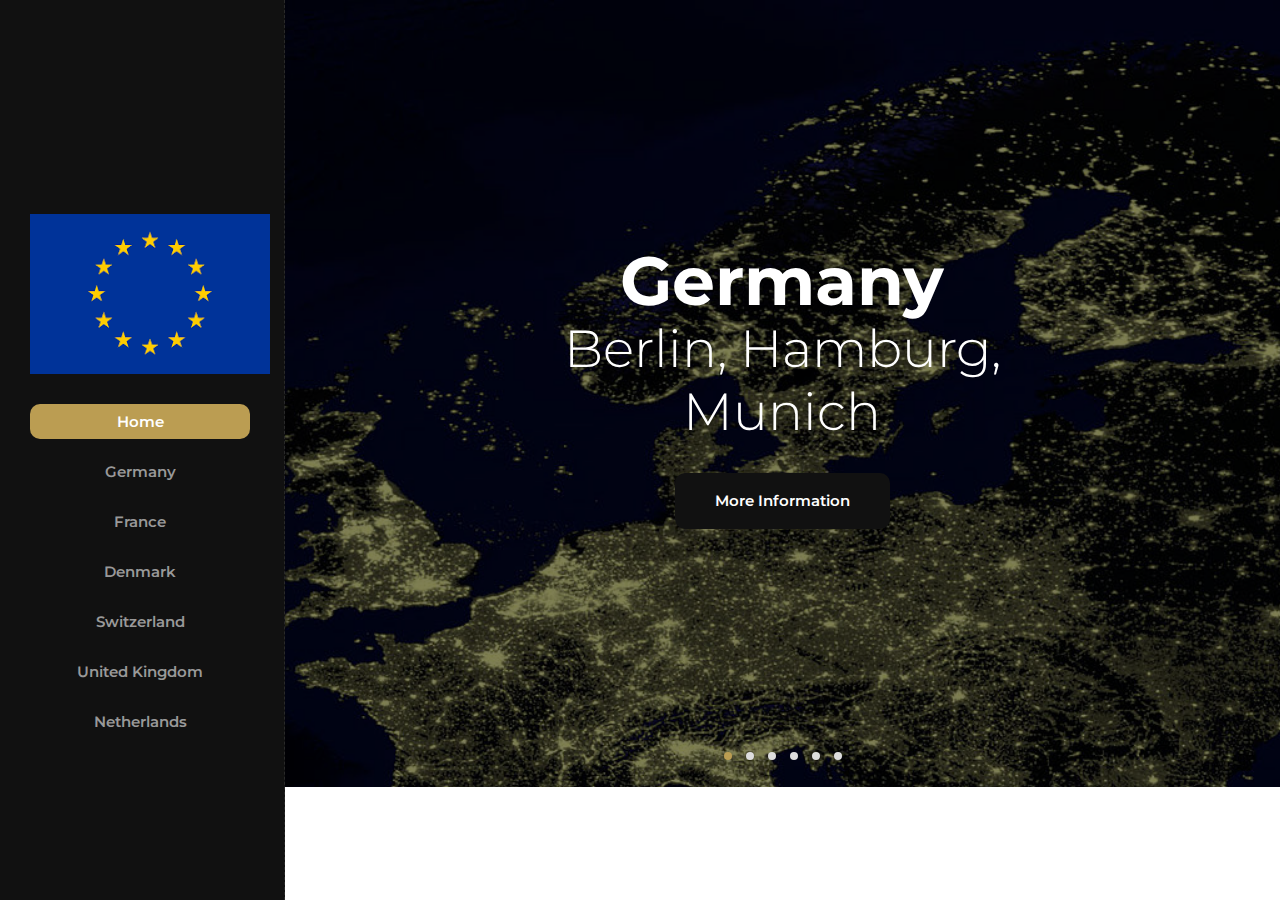
==== index.html @ f94ae066 "more changes" ====
<!DOCTYPE html>
<html lang="en">

    <!-- Basic -->
    <meta charset="utf-8">
    <meta http-equiv="X-UA-Compatible" content="IE=edge">   
   
    <!-- Mobile Metas -->
    <meta name="viewport" content="width=device-width, minimum-scale=1.0, maximum-scale=1.0, user-scalable=no">
 
     <!-- Site Metas -->
    <title>European Travel Guide</title>  
    <meta name="keywords" content="">
    <meta name="description" content="">
    <meta name="author" content="">

    <!-- Site Icons -->
    <link rel="shortcut icon" href="images/favicon.ico" type="image/x-icon" />
    <link rel="apple-touch-icon" href="images/apple-touch-icon.png">

    <!-- Bootstrap CSS -->
    <link rel="stylesheet" href="css/bootstrap.min.css">
    <!-- Site CSS -->
    <link rel="stylesheet" href="style.css">
    <!-- Colors CSS -->
    <link rel="stylesheet" href="css/colors.css">
    <!-- ALL VERSION CSS -->
    <link rel="stylesheet" href="css/versions.css">
    <!-- Responsive CSS -->
    <link rel="stylesheet" href="css/responsive.css">
    <!-- Custom CSS -->
    <link rel="stylesheet" href="css/custom.css">

    <!--[if lt IE 9]>
      <script src="https://oss.maxcdn.com/libs/html5shiv/3.7.0/html5shiv.js"></script>
      <script src="https://oss.maxcdn.com/libs/respond.js/1.4.2/respond.min.js"></script>
    <![endif]-->
<!---Meta Tags for Facebook and Twitter--->
<meta property="og:url"                content="https://moneyb123.github.io/project2a/index.html" />
<meta property="og:type"               content="article" />
<meta property="og:title"              content="European Travel Guide" />
<meta property="og:description"        content="lots of fun" />
<meta property="og:image"              content="europeanunion.jpg" />

<meta name="twitter:card" content="summary" />
<meta name="twitter:site" content="@twitter" />
<meta name="twitter:creator" content="@daltonnisbett" />
<meta property="og:url" content="https://moneyb123.github.io/project2a/index.html" />
<meta property="og:title" content="Great Page with Information about European Countries" />
<meta property="og:description" content="In the early days, ..." />
<meta property="og:image" content="europeanunion.jpg" />
</head>
<body class="barber_version">

    <!-- LOADER -->
    <div id="preloader">
        <div class="cube-wrapper">
		  <div class="cube-folding">
			<span class="leaf1"></span>
			<span class="leaf2"></span>
			<span class="leaf3"></span>
			<span class="leaf4"></span>
		  </div>
		  <span class="loading" data-name="Loading">Home Page Loading</span>
		</div>
    </div><!-- end loader -->
    <!-- END LOADER -->

    <div id="wrapper">

        <!-- Sidebar-wrapper -->
        <div id="sidebar-wrapper">
			<div class="side-top">
				<div class="logo-sidebar">
					<a href="index.html"><img src="europeanunion.jpg" alt="image"></a>
				</div>
				<ul class="sidebar-nav">
					<li><a class="active" href="index.html">Home</a></li>
                    <li><a href="about.html">Germany</a></li>
                    <li><a href="services.html">France</a></li>
                    <li><a href="barbers.html">Denmark</a></li>
                    <li><a href="appointment.html">Switzerland</a></li>
                    <li><a href="contact.html">United Kingdom</a></li>
                    <li><a  href="contact copy.html">Netherlands</a></li>

				</ul>
			</div>
        </div>
        <!-- End Sidebar-wrapper -->

        <!-- Page Content -->
        <div id="page-content-wrapper">
            <a href="#menu-toggle" class="menuopener" id="menu-toggle"><i class="fa fa-bars"></i></a>
			
            <div id="home" class="parallax first-section" data-stellar-background-ratio="0.4" style="background-image:url('uploads/barber_slider.jpg');">
                <div class="container-fluid">
                    <div class="row">
						<div id="full-width" class="owl-carousel owl-theme">
							<div class="text-center item">
								<div class="col-md-8 col-md-offset-2 col-sm-12">
									<div class="big-tagline text-center">
										<h2><strong>Germany</strong><br>Berlin, Hamburg, Munich</h2>
										<a href="about.html" class="btn btn-light btn-radius btn-brd grd1 effect-1 butn">More Information</a>
									</div>
								</div>
							</div>
							<div class="text-center item">
								<div class="col-md-8 col-md-offset-2 col-sm-12">
									<div class="big-tagline text-center">
										<h2><strong>France</strong><br>Paris, Normandy</h2>
										<a href="services.html" class="btn btn-light btn-radius btn-brd grd1 effect-1 butn">More Information</a>
									</div>
								</div>
							</div>
							<div class="text-center item">
								<div class="col-md-8 col-md-offset-2 col-sm-12">
									<div class="big-tagline text-center">
										<h2><strong>Denmark</strong><br>
										in New York</h2>
										<p class="lead">With SMBarber responsive landing page template, you can showcase your next barber shop websites!</p>
										<a href="#" class="btn btn-light btn-radius btn-brd grd1 effect-1 butn">APPOINTMENT NOW</a>
									</div>
								</div>
							</div>
                            <div class="text-center item">
                                <div class="col-md-8 col-md-offset-2 col-sm-12">
                                    <div class="big-tagline text-center">
                                        <h2><strong>Switzerland</strong><br>
                                        in New York</h2>
                                        <p class="lead">With SMBarber responsive landing page template, you can showcase your next barber shop websites!</p>
                                        <a href="#" class="btn btn-light btn-radius btn-brd grd1 effect-1 butn">APPOINTMENT NOW</a>
                                    </div>
                                </div>
                            </div>
                            <div class="text-center item">
                                <div class="col-md-8 col-md-offset-2 col-sm-12">
                                    <div class="big-tagline text-center">
                                        <h2><strong>United Kingdom</strong><br>
                                        in New York</h2>
                                        <p class="lead">With SMBarber responsive landing page template, you can showcase your next barber shop websites!</p>
                                        <a href="#" class="btn btn-light btn-radius btn-brd grd1 effect-1 butn">APPOINTMENT NOW</a>
                                    </div>
                                </div>
                            </div>
                            <div class="text-center item">
                                <div class="col-md-8 col-md-offset-2 col-sm-12">
                                    <div class="big-tagline text-center">
                                        <h2><strong>Netherlands</strong><br>
                                        in New York</h2>
                                        <p class="lead">With SMBarber responsive landing page template, you can showcase your next barber shop websites!</p>
                                        <a href="#" class="btn btn-light btn-radius btn-brd grd1 effect-1 butn">APPOINTMENT NOW</a>
                                    </div>
                                </div>
                            </div>
                        </div>
						</div>
                    </div><!-- end row -->
                </div><!-- end container -->
            </div><!-- end section -->

            

           
        </div>
    </div><!-- end wrapper -->

    <a href="#" id="scroll-to-top" class="dmtop global-radius"><i class="fa fa-angle-up"></i></a>

    <!-- ALL JS FILES -->
    <script src="js/all.js"></script>
	<script src="js/responsive-tabs.js"></script>
    <!-- ALL PLUGINS -->
    <script src="js/custom.js"></script>

    <!-- Menu Toggle Script -->
    <script>
    (function($) {
        "use strict";
        $("#menu-toggle").click(function(e) {
            e.preventDefault();
            $("#wrapper").toggleClass("toggled");
        });
        smoothScroll.init({
            selector: '[data-scroll]', // Selector for links (must be a class, ID, data attribute, or element tag)
            selectorHeader: null, // Selector for fixed headers (must be a valid CSS selector) [optional]
            speed: 500, // Integer. How fast to complete the scroll in milliseconds
            easing: 'easeInOutCubic', // Easing pattern to use
            offset: 0, // Integer. How far to offset the scrolling anchor location in pixels
            callback: function ( anchor, toggle ) {} // Function to run after scrolling
        });
    })(jQuery);
    </script>

</body>
</html>
---- style.css ----
/*------------------------------------------------------------------
    Version: 1.0
-------------------------------------------------------------------*/


/*------------------------------------------------------------------
    [Table of contents]

    1. IMPORT FONTS
    2. IMPORT FILES
    3. SKELETON
    4. WP CORE
    5. HEADER
    6. SECTIONS
    7. SECTIONS
    8. PORTFOLIO
    9. TESTIMONIALS
    10. PRICING TABLES
    11. ICON BOXES
    12. MESSAGE BOXES
    13. FEATURES
    14. CONTACT
    15. FOOTER
    16. MISC
    17. BUTTONS
-------------------------------------------------------------------*/


/*------------------------------------------------------------------
    IMPORT FONTS
-------------------------------------------------------------------*/

@import url('https://fonts.googleapis.com/css?family=Montserrat:100,200,300,400,500,600,700|Noto+Serif:400,700');

/*------------------------------------------------------------------
    IMPORT FILES
-------------------------------------------------------------------*/

@import url(css/animate.css);
@import url(css/animate.min.css);
@import url(css/loading.css...);
@import url(css/flaticon.css);
@import url(css/prettyPhoto.css);
@import url(css/owl.carousel.css);
@import url(css/font-awesome.min.css);

/*------------------------------------------------------------------
    SKELETON
-------------------------------------------------------------------*/

body {
    color: #999;
    font-size: 15px;
    font-family: 'Montserrat', sans-serif;
    line-height: 1.80857;
}

body.demos .section {
    background: url(images/bg.png) repeat top center #f2f3f5;
}

body.demos .section-title img {
    max-width: 280px;
    display: block;
    margin: 10px auto;
}

body.demos .service-widget h3 {
    border-bottom: 1px solid #ededed;
    font-size: 18px;
    padding: 20px 0;
    background-color: #ffffff;
}

body.demos .service-widget {
    margin: 0 0 30px;
    padding: 30px;
    background-color: #fff
}

body.demos .container-fluid {
    max-width: 1080px
}

a {
    color: #1f1f1f;
    text-decoration: none !important;
    outline: none !important;
    -webkit-transition: all .3s ease-in-out;
    -moz-transition: all .3s ease-in-out;
    -ms-transition: all .3s ease-in-out;
    -o-transition: all .3s ease-in-out;
    transition: all .3s ease-in-out;
}

h1,
h2,
h3,
h4,
h5,
h6 {
    letter-spacing: 0;
    font-weight: normal;
    position: relative;
    padding: 0 0 10px 0;
    font-weight: normal;
    line-height: 120% !important;
    color: #1f1f1f;
    margin: 0
}

h1 {
    font-size: 24px
}

h2 {
    font-size: 22px
}

h3 {
    font-size: 18px
}

h4 {
    font-size: 16px
}

h5 {
    font-size: 14px
}

h6 {
    font-size: 13px
}

h1 a,
h2 a,
h3 a,
h4 a,
h5 a,
h6 a {
    color: #212121;
    text-decoration: none!important;
    opacity: 1
}

h1 a:hover,
h2 a:hover,
h3 a:hover,
h4 a:hover,
h5 a:hover,
h6 a:hover {
    opacity: .8
}

a {
    color: #1f1f1f;
    text-decoration: none;
    outline: none;
}

a,
.btn {
    text-decoration: none !important;
    outline: none !important;
    -webkit-transition: all .3s ease-in-out;
    -moz-transition: all .3s ease-in-out;
    -ms-transition: all .3s ease-in-out;
    -o-transition: all .3s ease-in-out;
    transition: all .3s ease-in-out;
}

.btn-custom {
    margin-top: 20px;
    background-color: transparent !important;
    border: 2px solid #ddd;
    padding: 12px 40px;
    font-size: 16px;
}

.lead {
    font-size: 18px;
    line-height: 30px;
    color: #767676;
    margin: 0;
    padding: 0;
}

blockquote {
    margin: 20px 0 20px;
    padding: 30px;
}
ul, li, ol{
	list-style: none;
	margin: 0px;
	padding: 0px;
}


/*------------------------------------------------------------------
    WP CORE
-------------------------------------------------------------------*/

.first {
    clear: both
}

.last {
    margin-right: 0
}

.alignnone {
    margin: 5px 20px 20px 0;
}

.aligncenter,
div.aligncenter {
    display: block;
    margin: 5px auto 5px auto;
}

.alignright {
    float: right;
    margin: 10px 0 20px 20px;
}

.alignleft {
    float: left;
    margin: 10px 20px 20px 0;
}

a img.alignright {
    float: right;
    margin: 10px 0 20px 20px;
}

a img.alignnone {
    margin: 10px 20px 20px 0;
}

a img.alignleft {
    float: left;
    margin: 10px 20px 20px 0;
}

a img.aligncenter {
    display: block;
    margin-left: auto;
    margin-right: auto
}

.wp-caption {
    background: #fff;
    border: 1px solid #f0f0f0;
    max-width: 96%;
    /* Image does not overflow the content area */
    padding: 5px 3px 10px;
    text-align: center;
}

.wp-caption.alignnone {
    margin: 5px 20px 20px 0;
}

.wp-caption.alignleft {
    margin: 5px 20px 20px 0;
}

.wp-caption.alignright {
    margin: 5px 0 20px 20px;
}

.wp-caption img {
    border: 0 none;
    height: auto;
    margin: 0;
    max-width: 98.5%;
    padding: 0;
    width: auto;
}

.wp-caption p.wp-caption-text {
    font-size: 11px;
    line-height: 17px;
    margin: 0;
    padding: 0 4px 5px;
}


/* Text meant only for screen readers. */

.screen-reader-text {
    clip: rect(1px, 1px, 1px, 1px);
    position: absolute !important;
    height: 1px;
    width: 1px;
    overflow: hidden;
}

.screen-reader-text:focus {
    background-color: #f1f1f1;
    border-radius: 3px;
    box-shadow: 0 0 2px 2px rgba(0, 0, 0, 0.6);
    clip: auto !important;
    color: #21759b;
    display: block;
    font-size: 14px;
    font-size: 0.875rem;
    font-weight: bold;
    height: auto;
    left: 5px;
    line-height: normal;
    padding: 15px 23px 14px;
    text-decoration: none;
    top: 5px;
    width: auto;
    z-index: 100000;
    /* Above WP toolbar. */
}


/*------------------------------------------------------------------
    HEADER
-------------------------------------------------------------------*/

.megamenu .nav,
.megamenu .collapse,
.megamenu .dropup,
.megamenu .dropdown {
    position: static;
}

.megamenu .container-fluid {
    position: relative;
}

.megamenu .dropdown-menu {
    left: auto;
}

.megamenu .megamenu-content {
    padding: 20px 30px;
}

.megamenu .dropdown.megamenu-fw .dropdown-menu {
    left: 0;
    right: 0;
}

.megamenu .list-unstyled {
    min-width: 200px;
}

.header_style_01 {
    background-color: rgba(255, 255, 255, 0.1);
    display: block;
    left: 0;
    padding: 20px 40px !important;
    position: absolute;
    right: 0;
    top: 0;
    width: 100%;
    z-index: 111;
}

.header_style_01 .navbar-default {
    background-color: transparent;
    border: 0;
}

.header_style_01 .navbar,
.header_style_01 .navbar-nav,
.header_style_01 .navbar-default,
.header_style_01 .nav {
    margin-bottom: 0 !important;
}

.header_style_01 .navbar-brand {
    padding: 2px 15px 0 15px;
}

.header_style_01 .navbar-default .navbar-nav > li > a {
    border-radius: 0;
    color: #ffffff !important;
    font-size: 15px;
    font-style: normal;
    font-weight: 400;
    text-transform: capitalize;
    background-color: transparent;
}

.header_style_01 .navbar-default .navbar-nav > li a {
    background-color: transparent !important;
}

.header_style_01 .navbar-default .navbar-nav > li:hover a,
.header_style_01 .navbar-default .navbar-nav > li:focus a {
    opacity: 0.7;
    filter: alpha(opacity=70);
    /* For IE8 and earlier */
}

.header_style_01 .navbar-right > li {
    margin-top: 2px;
    -webkit-transition: all .3s ease-in-out;
    -moz-transition: all .3s ease-in-out;
    -ms-transition: all .3s ease-in-out;
    -o-transition: all .3s ease-in-out;
    transition: all .3s ease-in-out;
}

.header_style_01 .navbar-right > li > a {
    padding-bottom: 10px;
    padding-top: 10px;
}

li.social-links {
    margin: 0 8px;
}

li.social-links a {
    padding: 13px 0 !important;
}

.affix-top {
    overflow: hidden;
    visibility: visible;
    opacity: 1;
    top: -100%;
}

.affix {
    top: 0;
    left: 0;
    right: 0;
    width: 100%;
    padding: 20px 40px;
    background-color: #1f1f1f !important;
    -webkit-transition: visibility 0.95s ease-in-out, opacity 0.95s ease-in-out, bottom 0.95s ease-in-out, top 0.95s ease-in-out, left 0.95s ease-in-out, right 0.95s ease-in-out;
    -moz-transition: visibility 0.95s ease-in-out, opacity 0.95s ease-in-out, bottom 0.95s ease-in-out, top 0.95s ease-in-out, left 0.95s ease-in-out, right 0.95s ease-in-out;
    -o-transition: visibility 0.95s ease-in-out, opacity 0.95s ease-in-out, bottom 0.95s ease-in-out, top 0.95s ease-in-out, left 0.95s ease-in-out, right 0.95s ease-in-out;
    transition: visibility 0.95s ease-in-out, opacity 0.95s ease-in-out, top 0.95s ease-in-out, bottom 0.95s ease-in-out, left 0.95s ease-in-out, right 0.95s ease-in-out;
}

.navbar-nav li {
    position: relative;
}

.navbar-nav span {
    font-size: 24px;
    position: absolute;
    right: 2px;
    top: 13px;
}


body.barber_version .sidebar-nav li a.active{
	background: #bb9d52;
	color: #ffffff;
}


.side-top{
	position: absolute;
	top: 26%;
	width: 280px;
	text-align: center;
	margin: -20px auto;
	padding: 0 30px;
	list-style: none;
}

#full-width .owl-dots{
	display: inline-block;
	position: absolute;
	bottom: -50%;
	width: 100%;
	left: 0;
	right: 0;
	margin: 0 auto;
	text-align: center;
}
#full-width .owl-dots .owl-dot {
	display: inline-block;
}
#full-width .owl-dots .owl-dot span {
    width: 8px;
    height: 8px;
    margin: 0 7px;
    border-radius: 50%;
    background: #ddd;
	display: inline-block;
}

#full-width .owl-dots .owl-dot.active span {
	background: #bb9d52;
}


/*------------------------------------------------------------------
    SECTIONS
-------------------------------------------------------------------*/

.parallax {
    background-attachment: fixed;
    background-size: cover;
    height: 100%;
    padding: 120px 0;
    position: relative;
    width: 100%;
}

.parallax.parallax-off {
    background-attachment: scroll !important;
    display: block;
    height: 100%;
    min-height: 100%;
    overflow: hidden;
    position: relative;
    background-position: center center;
    vertical-align: sub;
    width: 100%;
    z-index: 2;
}

.parallax-off::before{
	content: "";
	position: absolute; 
	width: 100%;
	height: 100%;
	background: rgba(0,0,0,.6);
	left: 0px;
	top: 0px;
}


.no-scroll-xy {
    overflow: hidden !important;
    -webkit-transition: all .4s ease-in-out;
    -moz-transition: all .4s ease-in-out;
    -ms-transition: all .4s ease-in-out;
    -o-transition: all .4s ease-in-out;
    transition: all .4s ease-in-out;
}

.section {
    display: block;
    position: relative;
    overflow: hidden;
    padding: 70px 0;
}

.noover {
    overflow: visible;
}

.noover .btn-dark {
    border: 0 !important;
}

.nopad {
    padding: 0;
}

.nopadtop {
    padding-top: 0;
}

.section.wb {
    background-color: #ffffff;
}

.section.lb {
    background-color: #f2f3f5;
}

.section.db {
    background-color: #1f1f1f;
}

.section.color1 {
    background-color: #448AFF;
}

.first-section {
    display: block;
    position: relative;
    overflow: hidden;
    padding: 16em 0 13em;
}

.first-section::before{
	content: "";
	position: absolute;
	top: 0px;
	left: 0px;
	width: 100%;
	height: 100%;
	background: #000000;
}
.first-section::before{
	opacity: 0.5;
}

.first-section h2 {
    color: #ffffff;
    font-size: 68px;
    font-weight: 300;
    text-transform: capitalize;
    display: block;
    margin: 0;
    padding: 0 0 30px;
    position: relative;
}

.big-tagline{
	padding: 10px 0px;
}

.first-section .lead {
    font-size: 21px;
    font-weight: 300;
    padding: 0 0 40px;
    margin: 0;
    line-height: inherit;
    color: #ffffff;
}

.macbookright {
    width: 980px;
    position: absolute;
    right: -15%;
    bottom: -6%;
}

.section-title {
    display: block;
    position: relative;
    margin-bottom: 60px;
}

.section-title p {
    color: #999;
    font-weight: 400;
    font-size: 18px;
    line-height: 33px;
    margin: 0;
}

.section-title h3 {
    font-size: 42px;
    font-weight: 300;
    line-height: 62px;
    margin: 0 0 25px;
    padding: 0;
    text-transform: none;
}

.section.colorsection p,
.section.colorsection h3,
.section.db h3 {
    color: #ffffff;
}


/*------------------------------------------------------------------
    PORTFOLIO
-------------------------------------------------------------------*/

.item-h2,
.item-h1 {
    height: 100% !important;
    height: auto !important;
}

.isotope-item {
    z-index: 2;
    padding: 0;
}

.isotope-hidden.isotope-item {
    pointer-events: none;
    z-index: 1;
}

.isotope,
.isotope .isotope-item {
    /* change duration value to whatever you like */
    -webkit-transition-duration: 0.8s;
    -moz-transition-duration: 0.8s;
    transition-duration: 0.8s;
}

.isotope {
    -webkit-transition-property: height, width;
    -moz-transition-property: height, width;
    transition-property: height, width;
}

.isotope .isotope-item {
    -webkit-transition-property: -webkit-transform, opacity;
    -moz-transition-property: -moz-transform, opacity;
    transition-property: transform, opacity;
}

.portfolio-filter ul {
    padding: 0;
    z-index: 2;
    display: block;
    position: relative;
    margin: 0;
}

.portfolio-filter ul li {
    border-radius: 0;
    display: inline-block;
    margin: 0 5px 0 0;
    text-decoration: none;
    text-transform: uppercase;
    vertical-align: middle;
}

.portfolio-filter ul li:last-child:after {
    content: "";
}

.portfolio-filter ul li .btn-dark {
    box-shadow: none;
    background-color: transparent;
    border: 1px solid #e6e7e6 !important;
    color: #1f1f1f;
    font-weight: 400;
    font-size: 13px;
    padding: 10px 30px;
}

.da-thumbs {
    list-style: none;
    position: relative;
    padding: 0;
}

.da-thumbs .pitem {
    margin: 0;
    padding: 15px;
    position: relative;
}

.da-thumbs .pitem a,
.da-thumbs .pitem a img {
    display: block;
    position: relative;
}

.da-thumbs .pitem a {
    overflow: hidden;
}

.da-thumbs .pitem a div {
    position: absolute;
    background-color: rgba(0, 0, 0, 0.8);
    width: 100%;
    height: 100%;
}

.da-thumbs .pitem a div h3 {
    display: block;
    color: #ffffff;
    font-size: 20px;
    padding: 30px 15px;
    text-transform: capitalize;
    font-weight: normal;
}

.da-thumbs .pitem a div h3 small {
    display: block;
    color: #ffffff;
    margin-top: 5px;
    font-size: 13px;
    font-weight: 300;
}

.da-thumbs .pitem a div i {
    background-color: #1f1f1f;
    position: absolute;
    color: #ffffff !important;
    bottom: 0;
    font-size: 15px;
    z-index: 12;
    right: 0;
    width: 40px;
    height: 40px;
    line-height: 40px;
    text-align: center;
}


/*------------------------------------------------------------------
    TESTIMONIALS
-------------------------------------------------------------------*/

.logos img {
    margin: auto;
    display: block;
    text-align: center;
    width: 100%;
    opacity: 0.3;
}

.logos img:hover {
    opacity: 0.5;
}

.desc h3 i {
    color: #111111;
    font-size: 37px;
    vertical-align: middle;
    margin-right: 12px;
}

.desc {
    padding: 30px;
    position: relative;
    background: #bb9d52;
    border: 1px solid #bb9d52;
	border-radius: 10px;
}

.testi-meta {
    display: block;
    margin-top: 20px;
	text-align: right;
}

.testimonial h4 {
    font-size: 18px;
    color: #ffffff;
    padding: 13px 0 0;
}

.testimonial img {
    max-width: 55px;
}

.testimonial small {
    margin-top: 7px;
    font-size: 16px;
    display: block;
}

.testimonial {
    background-color: transparent;
}

.testimonial h3 {
    padding: 0 0 10px;
    font-size: 20px;
    font-weight: 300;
}

.testimonial small,
.testimonial .lead {
    background-color: transparent;
    color: #ffffff;
    display: block;
    font-size: 16px;
    font-style: italic;
    line-height: 30px;
    margin: 0;
    padding: 0;
    position: relative;
}

.testimonial p:after {
    display: none;
}


/*------------------------------------------------------------------
    PRICING TABLES
-------------------------------------------------------------------*/

.pricing-table {
    margin: 50px 0 0 0;
    background: #fff;
    box-shadow: 0 5px 14px rgba(0, 0, 0, 0.1);
}

.pricing-table i {
    width: 30px;
    color: #c2c2c2;
    display: inline-block;
    margin-right: 10px;
    padding-right: 5px;
    border-right: 1px solid #ececec;
}

.pricing-table .btn-dark {
    padding: 10px 24px;
    font-size: 15px;
}

.pricing-table strong {
    font-weight: 600;
    margin-right: 6px;
    color: #1f1f1f;
}

.pricing-table-header {
    padding: 30px 0 25px 0;
    background: #ffffff;
}

.pricing-table-header h2 {
    font-size: 31px;
    margin: 0;
    padding: 0;
    font-weight: 300;
}

.pricing-table-header h3 {
    font-size: 15px;
    font-weight: 600;
    color: #aaaaaa;
    margin-top: 10px;
    text-transform: uppercase;
}

.pricing-table-space {
    height: 10px;
}

.pricing-table-text {
    margin: 15px 30px 0 30px;
    padding: 0 10px 15px 10px;
    border-bottom: 1px solid #ececec;
    font-weight: 300;
    line-height: 30px;
    color: #c2c2c2;
    font-size: 16px;
}

.pricing-table-text p {
    font-weight: 400;
}

.pricing-table-features {
    margin: 15px 30px 0 30px;
    padding: 0 10px 15px 30px;
    border-bottom: 1px solid #ececec;
    text-align: left;
    line-height: 30px;
    font-size: 16px;
    color: #c2c2c2;
}

.pricing-table-highlighted h3,
.pricing-table-highlighted h2 {
    color: #ffffff !important;
}

.pricing-table-sign-up {
    margin-top: 25px;
    padding-bottom: 30px;
}


/* Highlighted table */

.pricing-table-highlighted {
    margin-top: 0;
}

.m130 {
    margin-top: 130px;
}

.nav-pills {
    border: 1px solid #e1e1e1;
}

.nav-pills > li {
    width: 50%;
    padding: 10px;
    float: left;
    margin: 0 !important;
}

.nav-pills > li > a {
    margin: 0!important;
    text-align: center;
    background-color: #f4f4f4;
}

.about-tab .nav-tabs{
	border: none;
	padding: 20px;
	display: block;
	text-align: center;
}
.about-tab .nav-tabs > li{
	margin: 0px;
	display: inline-block;
	text-align: center;
	float: none;
}

.about-tab .nav-tabs > li a{
	border-radius: 10px;
	border: none;
}
body.barber_version .about-tab .nav-tabs > li a:hover{
	color: #ffffff;
	background: #111111;
	border: none;
}
.about-tab .nav-tabs > li.active > a{
	border: none;
	background: #bb9d52;
	color: #ffffff;
}

.about-tab .tab-content > .tab-pane{
	padding: 20px;
	text-align: center;
}
.about-tab .tab-content > .tab-pane ul li{
	display: inline-block;
	margin: 0px 10px;
}
.about-tab .tab-content > .tab-pane ul li i{
	margin-right: 15px;
}


/*------------------------------------------------------------------
    ICON BOXES
-------------------------------------------------------------------*/

.icon-wrapper {
    position: relative;
    cursor: pointer;
    display: block;
    z-index: 1;
}

.icon-wrapper i {
    width: 75px;
    height: 75px;
    text-align: center;
    line-height: 75px;
    font-size: 28px;
    background-color: #f2f3f5;
    color: #1f1f1f;
    margin-top: 0;
}

.small-icons.icon-wrapper:hover i,
.small-icons.icon-wrapper:hover i:hover,
.small-icons.icon-wrapper i {
    width: auto !important;
    height: auto !important;
    line-height: 1 !important;
    padding: 0 !important;
    color: #e3e3e3 !important;
    background-color: transparent !important;
    background: none !important;
    margin-right: 10px !important;
    vertical-align: middle;
    font-size: 24px !important;
}

.small-icons.icon-wrapper h3 {
    font-size: 18px;
    padding-bottom: 5px;
}

.small-icons.icon-wrapper p {
    padding: 0;
    margin: 0;
}

.icon-wrapper h3 {
    font-size: 21px;
    padding: 0 0 15px;
    margin: 0;
}

.icon-wrapper p {
    margin-bottom: 0;
    padding-left: 95px;
}

.icon-wrapper p small {
    display: block;
    color: #999;
    margin-top: 10px;
    text-transform: none;
    font-weight: 600;
    font-size: 16px;
}

.icon-wrapper p small:after {
    content: "\f105";
    font-family: FontAwesome;
    margin-left: 5px;
    font-size: 11px;
}

.effect-1 {
    display: inline-block;
    cursor: pointer;
    text-align: center;
    position: relative;
    text-decoration: none;
    z-index: 1;
}

.effect-1:after {
    pointer-events: none;
    position: absolute;
    width: 100%;
    height: 100%;
    border-radius: 50%;
    content: '';
    -webkit-box-sizing: content-box;
    -moz-box-sizing: content-box;
    box-sizing: content-box;
}

.effect-1 {
    -webkit-transition: background 0.2s, color 0.2s;
    -moz-transition: background 0.2s, color 0.2s;
    transition: background 0.2s, color 0.2s;
}

.effect-1:after {
    top: -2px;
    left: -2px;
    padding: 2px;
    box-shadow: 0 0 0 2px #2750ff;
    -webkit-transition: -webkit-transform 0.2s, opacity 0.2s;
    -webkit-transform: scale(.8);
    -moz-transition: -moz-transform 0.2s, opacity 0.2s;
    -moz-transform: scale(.8);
    -ms-transform: scale(.8);
    transition: transform 0.2s, opacity 0.2s;
    transform: scale(.8);
    opacity: 0;
}

.effect-1:hover:after {
    -webkit-transform: scale(1);
    -moz-transform: scale(1);
    -ms-transform: scale(1);
    transform: scale(1);
    opacity: 1;
}

.effect-1:after {
    -webkit-transform: scale(1.2);
    -moz-transform: scale(1.2);
    -ms-transform: scale(1.2);
    transform: scale(1.2);
}

.effect-1:hover:after {
    -webkit-transform: scale(1);
    -moz-transform: scale(1);
    -ms-transform: scale(1);
    transform: scale(1);
    opacity: 1;
}


/*------------------------------------------------------------------
    MESSAGE BOXES
-------------------------------------------------------------------*/

.service-widget h3 {
    font-size: 21px;
    color: #ffffff;
    padding: 20px 0 12px;
    margin: 0;
}

.service-widget h3 a,
.section.wb .service-widget h3,
.section.lb .service-widget h3 {
    color: #1f1f1f;
}

.service-widget p {
    margin-bottom: 0;
    padding-bottom: 0;
}

.message-box h4 {
    text-transform: uppercase;
    padding: 0;
    margin: 0 0 5px;
    font-weight: 600;
    letter-spacing: 0.5px;
    font-size: 15px;
    color: #999;
}

.message-box h2 {
    font-size: 38px;
    font-weight: 600;
    padding: 0 0 10px;
    margin: 0;
    line-height: 62px;
    margin-top: 0;
    text-transform: none;
}

.message-box p {
    margin-bottom: 20px;
}

.message-box .lead {
    padding-top: 10px;
    font-size: 19px;
    font-style: italic;
    color: #999;
    padding-bottom: 0;
}

.post-media {
    position: relative;
}

.post-media img {
    width: 100%;
}

.playbutton {
    position: absolute;
    color: #ffffff !important;
    top: 40%;
    font-size: 60px;
    z-index: 12;
    left: 0;
    right: 0;
    text-align: center;
    margin: -20px auto;
}

.hoverbutton {
    background-color: rgba(255, 255, 255, 0.8);
    position: absolute;
    color: #1f1f1f !important;
    top: 48%;
    font-size: 21px;
    z-index: 12;
    left: 0;
    opacity: 0;
    right: 0;
    width: 50px;
    height: 50px;
    line-height: 50px;
    text-align: center;
    margin: -20px auto;
}

.service-widget:hover .hoverbutton {
    opacity: 1;
}

hr.hr1 {
    position: relative;
    margin: 60px 0;
    border: 1px dashed #f2f3f5;
}

hr.hr2 {
    position: relative;
    margin: 17px 0;
    border: 1px dashed #f2f3f5;
}

hr.hr3 {
    position: relative;
    margin: 25px 0 30px 0;
    border: 1px dashed #f2f3f5;
}

hr.invis {
    border-color: transparent;
}

hr.invis1 {
    margin: 10px 0;
    border-color: transparent;
}

.section.parallax hr.hr1 {
    border-color: rgba(255, 255, 255, 0.1);
}

.sep1 {
    display: block;
    position: absolute;
    content: '';
    width: 40px;
    height: 40px;
    bottom: -20px;
    left: 50%;
    margin-left: -14px;
    background-color: #1f1f1f;
    -ms-transform: rotate(45deg);
    -webkit-transform: rotate(45deg);
    transform: rotate(45deg);
    z-index: 1;
}

.sep2 {
    display: block;
    position: absolute;
    content: '';
    width: 40px;
    height: 40px;
    top: -20px;
    left: 50%;
    margin-left: -14px;
    background-color: #1f1f1f;
    -ms-transform: rotate(45deg);
    -webkit-transform: rotate(45deg);
    transform: rotate(45deg);
    z-index: 1;
}


/* Divider Styles */

.divider-wrapper {
    width: 100%;
    box-shadow: 0 5px 14px rgba(0, 0, 0, 0.1);
    height: 540px;
    margin: 0 auto;
    position: relative;
}

.divider-wrapper:hover {
    cursor: none;
}

.divider-bar {
    position: absolute;
    width: 10px;
    left: 50%;
    top: -10px;
    bottom: -15px;
}

.code-wrapper {
    border: 1px solid #ffffff;
    display: block;
    overflow: hidden;
    width: 100%;
    height: 100%;
    position: relative;
    background: url("uploads/code.jpg") no-repeat;
}

.design-wrapper {
    overflow: hidden;
    position: absolute;
    top: 0;
    left: 0;
    right: 0;
    bottom: 0;
    -webkit-transform: translateX(50%);
    transform: translateX(50%);
}

.design-image {
    display: block;
    width: 100%;
    height: 100%;
    position: relative;
    -webkit-transform: translateX(-50%);
    transform: translateX(-50%);
    background: url("uploads/design.jpg") no-repeat;
}


/*------------------------------------------------------------------
    FEATURES
-------------------------------------------------------------------*/

.customwidget h1 {
    font-size: 44px;
    color: #ffffff;
    padding: 15px 0 25px;
    margin: 0;
    line-height: 1 !important;
    font-weight: 300;
}

.customwidget ul {
    padding: 0;
    display: block;
    margin-bottom: 30px;
}

.customwidget li i {
    margin-right: 5px;
}

.customwidget li {
    color: #ffffff;
    margin-right: 10px;
}

.image-center img {
    position: relative;
    margin: 0 0 -208px;
    z-index: 10;
    padding-right: 30px;
    text-align: center;
}

.customwidget p {
    font-style: italic;
    font-size: 18px;
    padding: 0 0 10px;
}

.img-center img {
    width: 100%;
    box-shadow: 0 5px 14px rgba(0, 0, 0, 0.1);
}

.img-center {
    margin: auto;
}

#features li p {
    margin-bottom: 0;
    padding-bottom: 0;
}

#features li {
    display: table;
    width: 100%;
    margin: 35px 0;
    cursor: pointer;
}

.features-left,
.features-right {
    padding: 0 10px;
}

.features-right li:last-child,
.features-left li:last-child {
    margin-bottom: 0px;
    padding-bottom: 0 !important;
}

.features-right li i,
.features-left li i {
    width: 68px;
    height: 68px;
    line-height: 68px;
    display: table;
    border-radius: 50%;
    font-size: 26px;
    background-color: #f2f3f5;
    margin: 0 auto 22px;
    position: relative;
    text-align: center;
    z-index: 55;
    transition: .4s;
    padding: 0;
}

#features i img {
    display: table;
    margin: 0 auto;
}

.features-left li i:before,
.features-right li i:before {
    text-align: center;
}

.features-right li i .ico-current,
.features-left li i .ico-current {
    opacity: 1;
    transition: .4s;
    visibility: visible;
}

.features-right li i .ico-hover,
.features-left li i .ico-hover {
    opacity: 0;
    transition: .4s;
    visibility: hidden;
    top: 19px;
}

.features-right li:hover .ico-current,
.features-left li:hover .ico-current {
    opacity: 0;
    transition: .4s;
    visibility: hidden;
}

.features-right li:hover .ico-hover,
.features-left li:hover .ico-hover {
    opacity: 1;
    transition: .4s;
    visibility: visible;
}

.features-right i {
    float: left;
}

.fr-inner {
    margin-left: 90px;
}

.features-left i {
    float: right;
}

.fl-inner {
    text-align: right;
    margin-right: 90px;
}

#features h4 {
    text-transform: capitalize;
    margin: 0;
    font-size: 19px;
}


/*------------------------------------------------------------------
    CONTACT
-------------------------------------------------------------------*/

.bootstrap-select {
    width: 100% \0;
    /*IE9 and below*/
}

.bootstrap-select > .dropdown-toggle {
    width: 100%;
    padding-right: 25px;
}

.has-error .bootstrap-select .dropdown-toggle,
.error .bootstrap-select .dropdown-toggle {
    border-color: #b94a48;
}

.bootstrap-select.fit-width {
    width: auto !important;
}

.bootstrap-select:not([class*="col-"]):not([class*="form-control"]):not(.input-group-btn) {
    width: 100%;
}

.bootstrap-select .dropdown-toggle:focus {
    outline: thin dotted #333333 !important;
    outline: 5px auto -webkit-focus-ring-color !important;
    outline-offset: -2px;
}

.bootstrap-select.form-control {
    margin-bottom: 0;
    padding: 0;
    border: none;
}

.bootstrap-select.form-control:not([class*="col-"]) {
    width: 100%;
}

.bootstrap-select.form-control.input-group-btn {
    z-index: auto;
}

.bootstrap-select.btn-group:not(.input-group-btn),
.bootstrap-select.btn-group[class*="col-"] {
    float: none;
    display: inline-block;
    margin-left: 0;
}

.bootstrap-select.btn-group.dropdown-menu-right,
.bootstrap-select.btn-group[class*="col-"].dropdown-menu-right,
.row .bootstrap-select.btn-group[class*="col-"].dropdown-menu-right {
    float: right;
}

.form-inline .bootstrap-select.btn-group,
.form-horizontal .bootstrap-select.btn-group,
.form-group .bootstrap-select.btn-group {
    margin-bottom: 0;
}

.form-group-lg .bootstrap-select.btn-group.form-control,
.form-group-sm .bootstrap-select.btn-group.form-control {
    padding: 0;
}

.form-inline .bootstrap-select.btn-group .form-control {
    width: 100%;
}

.bootstrap-select.btn-group.disabled,
.bootstrap-select.btn-group > .disabled {
    cursor: not-allowed;
}

.bootstrap-select.btn-group.disabled:focus,
.bootstrap-select.btn-group > .disabled:focus {
    outline: none !important;
}

.bootstrap-select.btn-group .dropdown-toggle .filter-option {
    display: inline-block;
    overflow: hidden;
    width: 100%;
    text-align: left;
}

.bootstrap-select.btn-group .dropdown-toggle .fa-angle-down {
    position: absolute;
    top: 30% !important;
    right: -5px;
    vertical-align: middle;
}

.bootstrap-select.btn-group[class*="col-"] .dropdown-toggle {
    width: 100%;
}

.bootstrap-select.btn-group .dropdown-menu {
    border: 1px solid #ededed;
    box-shadow: none;
    box-sizing: border-box;
    min-width: 100%;
    padding: 20px 10px;
    z-index: 1035;
}

.dropdown-menu > li > a {
    background-color: transparent !important;
    color: #bcbcbc !important;
    font-size: 15px;
    padding: 10px 20px;
}

.bootstrap-select.btn-group .dropdown-menu.inner {
    position: static;
    float: none;
    border: 0;
    padding: 0;
    margin: 0;
    border-radius: 0;
    -webkit-box-shadow: none;
    box-shadow: none;
}

.bootstrap-select.btn-group .dropdown-menu li {
    position: relative;
}

.bootstrap-select.btn-group .dropdown-menu li.active small {
    color: #fff;
}

.bootstrap-select.btn-group .dropdown-menu li.disabled a {
    cursor: not-allowed;
}

.bootstrap-select.btn-group .dropdown-menu li a {
    cursor: pointer;
}

.bootstrap-select.btn-group .dropdown-menu li a.opt {
    position: relative;
    padding-left: 2.25em;
}

.bootstrap-select.btn-group .dropdown-menu li a span.check-mark {
    display: none;
}

.bootstrap-select.btn-group .dropdown-menu li a span.text {
    display: inline-block;
}

.bootstrap-select.btn-group .dropdown-menu li small {
    padding-left: 0.5em;
}

.bootstrap-select.btn-group .dropdown-menu .notify {
    position: absolute;
    bottom: 5px;
    width: 96%;
    margin: 0 2%;
    min-height: 26px;
    padding: 3px 5px;
    background: #f5f5f5;
    border: 1px solid #e3e3e3;
    -webkit-box-shadow: inset 0 1px 1px rgba(0, 0, 0, 0.05);
    box-shadow: inset 0 1px 1px rgba(0, 0, 0, 0.05);
    pointer-events: none;
    opacity: 0.9;
    -webkit-box-sizing: border-box;
    -moz-box-sizing: border-box;
    box-sizing: border-box;
}

.bootstrap-select.btn-group .no-results {
    padding: 3px;
    background: #f5f5f5;
    margin: 0 5px;
    white-space: nowrap;
}

.bootstrap-select.btn-group.fit-width .dropdown-toggle .filter-option {
    position: static;
}

.bootstrap-select.btn-group.fit-width .dropdown-toggle .caret {
    position: static;
    top: auto;
    margin-top: 4px;
}

.bootstrap-select.btn-group.show-tick .dropdown-menu li.selected a span.check-mark {
    position: absolute;
    display: inline-block;
    right: 15px;
    margin-top: 5px;
}

.bootstrap-select.btn-group.show-tick .dropdown-menu li a span.text {
    margin-right: 34px;
}

.bootstrap-select.show-menu-arrow.open > .dropdown-toggle {
    z-index: 1036;
}

.bootstrap-select.show-menu-arrow .dropdown-toggle:before {
    content: '';
    border-left: 7px solid transparent;
    border-right: 7px solid transparent;
    border-bottom: 7px solid rgba(204, 204, 204, 0.2);
    position: absolute;
    bottom: -4px;
    left: 9px;
    display: none;
}

.bootstrap-select.show-menu-arrow .dropdown-toggle:after {
    content: '';
    border-left: 6px solid transparent;
    border-right: 6px solid transparent;
    border-bottom: 6px solid white;
    position: absolute;
    bottom: -4px;
    left: 10px;
    display: none;
}

.bootstrap-select.show-menu-arrow.dropup .dropdown-toggle:before {
    bottom: auto;
    top: -3px;
    border-top: 7px solid rgba(204, 204, 204, 0.2);
    border-bottom: 0;
}

.bootstrap-select.show-menu-arrow.dropup .dropdown-toggle:after {
    bottom: auto;
    top: -3px;
    border-top: 6px solid white;
    border-bottom: 0;
}

.bootstrap-select.show-menu-arrow.pull-right .dropdown-toggle:before {
    right: 12px;
    left: auto;
}

.bootstrap-select.show-menu-arrow.pull-right .dropdown-toggle:after {
    right: 13px;
    left: auto;
}

.bootstrap-select.show-menu-arrow.open > .dropdown-toggle:before,
.bootstrap-select.show-menu-arrow.open > .dropdown-toggle:after {
    display: block;
}

.bs-searchbox,
.bs-actionsbox,
.bs-donebutton {
    padding: 4px 8px;
}

.bs-actionsbox {
    float: left;
    width: 100%;
    -webkit-box-sizing: border-box;
    -moz-box-sizing: border-box;
    box-sizing: border-box;
}

.bs-actionsbox .btn-group button {
    width: 50%;
}

.bs-donebutton {
    float: left;
    width: 100%;
    -webkit-box-sizing: border-box;
    -moz-box-sizing: border-box;
    box-sizing: border-box;
}

.bs-donebutton .btn-group button {
    width: 100%;
}

.bs-searchbox + .bs-actionsbox {
    padding: 0 8px 4px;
}

.bs-searchbox .form-control {
    margin-bottom: 0;
    width: 100%;
}

select.bs-select-hidden,
select.selectpicker {
    display: none !important;
}

select.mobile-device {
    position: absolute !important;
    top: 0;
    left: 0;
    display: block !important;
    width: 100%;
    height: 100% !important;
    opacity: 0;
}


/*# sourceMappingURL=bootstrap-select.css.map */

.bootstrap-select > .btn {
    background: rgba(0, 0, 0, 0) none repeat scroll 0 0;
    font-size: 15px;
    height: 33px;
    box-shadow: none !important;
    border: 0 !important;
    padding: 0;
    width: 100%;
    color: #bcbcbc !important;
}

.contact_form {
    border: 1px solid #ededed;
    box-shadow: 0 5px 14px rgba(0, 0, 0, 0.1);
    background-color: #f2f3f5;
    padding: 40px 30px;
}

.contact_form .form-control {
    background-color: #fff;
    margin-bottom: 30px;
    border: 1px solid #ebebeb;
    box-sizing: border-box;
    color: #bcbcbc;
    font-size: 16px;
    outline: 0 none;
    padding: 10px 25px;
    height: 55px;
    resize: none;
    box-shadow: none !important;
    width: 100%;
}

.contact_form textarea {
    color: #bcbcbc;
    padding: 20px 25px !important;
    height: 160px !important;
}

.contact_form .form-control::-webkit-input-placeholder {
    color: #bcbcbc;
}

.contact_form .form-control::-moz-placeholder {
    opacity: 1;
    color: #bcbcbc;
}

.contact_form .form-control::-ms-input-placeholder {
    color: #bcbcbc;
}

#contact {
    background: url(images/bg.png) no-repeat center center #fff;
}


/*------------------------------------------------------------------
    FOOTER
-------------------------------------------------------------------*/

.cac {
    background-color: #232323;
    -webkit-transition: all .3s ease-in-out;
    -moz-transition: all .3s ease-in-out;
    -ms-transition: all .3s ease-in-out;
    -o-transition: all .3s ease-in-out;
    transition: all .3s ease-in-out;
}

.cac:hover a h3 {
    color: #fff !important;
}

.cac a h3 {
    color: #ffffff;
}

.cac h3 {
    padding: 60px 0;
    margin: 0;
    font-weight: 400;
    font-size: 20px;
    text-transform: capitalize;
    line-height: !important;
}

.footer {
    padding: 90px 0 80px !important;
    color: #999;
    background-color: #1f1f1f;
}

.footer .widget-title {
    position: relative;
    display: block;
    margin-bottom: 30px;
}

.footer .widget-title small {
    color: #999;
    display: block;
    padding: 0 58px;
    text-transform: uppercase;
}

.footer .widget-title h3 {
    color: #fff;
    font-weight: 300;
    font-size: 21px;
    padding: 0;
    margin: 0;
    line-height: 1 !important;
}

.footer-links {
    list-style: none;
    padding: 0;
}

.footer-links a {
    color: #999;
}

.footer-links a:hover,
.footer a:hover {
    color: #f4f4f4 !important;
}

.footer-links li {
    margin-bottom: 10px;
    display: block;
    width: 100%;
    border-bottom: 1px dashed rgba(255, 255, 255, 0.1);
    padding-bottom: 10px;
}

.twitter-widget li {
    margin-bottom: 0;
    border: 0 !important;
}

.twitter-widget li i {
    border-right: 0 !important;
    margin-right: 0;
}

.footer-links li:last-child {
    margin-bottom: 0;
    padding-bottom: 0;
    border: 0;
}

.footer-links i {
    display: inline-block;
    width: 25px;
    margin-right: 10px;
    border-right: 1px dashed rgba(255, 255, 255, 0.1);
}

.copyrights {
    border-top: 1px dashed rgba(255, 255, 255, 0.1);
    background-color: #1f1f1f;
    box-sizing: border-box;
    width: 100%;
    text-align: left;
    padding: 50px 60px;
    overflow: hidden;
}


/* Footer left */

.footer-distributed .footer-left {
    float: left;
}

.footer-distributed .footer-links {
    margin: 0 0 10px;
    text-transform: uppercase;
    padding: 0;
}

.footer-distributed .footer-links a {
    display: inline-block;
    line-height: 1.8;
    margin: 0 10px 0 10px;
    text-decoration: none;
}

.footer-distributed .footer-company-name {
    font-weight: 300;
    margin: 0 10px;
    color: #666;
    padding: 0;
}


/* Footer right */

.footer-distributed .footer-right {
    float: right;
}


/* The search form */

.footer-distributed form {
    position: relative;
}

.footer-distributed form input {
    display: block;
    border-radius: 3px;
    box-sizing: border-box;
    background-color: #181818;
    border: none;
    font: inherit;
    font-size: 15px;
    font-weight: normal;
    color: #999;
    width: 400px;
    padding: 18px 50px 18px 18px;
}

.footer-distributed form input:focus {
    outline: none;
}


/* Changing the placeholder color */

.footer-distributed form input::-webkit-input-placeholder {
    color: #999;
}

.footer-distributed form input::-moz-placeholder {
    opacity: 1;
    color: #999;
}

.footer-distributed form input:-ms-input-placeholder {
    color: #999;
}


/* The magnify glass icon */

.footer-distributed form i {
    width: 18px;
    height: 18px;
    position: absolute;
    top: 16px;
    right: 18px;
    color: #999;
    font-size: 18px;
    margin-top: 6px;
}


.footer-distributed .footer-company-name a{
	color: #ffffff;
}

.footer-distributed .footer-company-name a:hover{
	color: #bb9d52;
}


/*------------------------------------------------------------------
    MISC
-------------------------------------------------------------------*/

.progress {
    background-color: #f2f3f5;
    border-radius: 0;
    box-shadow: none;
    height: 5px;
    margin-bottom: 20px;
    overflow: hidden;
}

.skills h3 {
    color: #999999;
    font-size: 15px;
}

.dmtop {
    background-color: #3C3D41;
    z-index: 100;
    width: 50px;
    height: 50px;
    line-height: 47px;
    position: fixed;
    bottom: -100px;
    border-radius: 3px;
    right: 50px;
    text-align: center;
    font-size: 28px;
    color: #ffffff !important;
    cursor: pointer;
    -webkit-transition: all .7s ease-in-out;
    -moz-transition: all .7s ease-in-out;
    -o-transition: all .7s ease-in-out;
    -ms-transition: all .7s ease-in-out;
    transition: all .7s ease-in-out;
}

.dmtop.show{
	bottom: 50px;
}

.icon_wrap {
    background-color: #1f1f1f;
    width: 100px;
    height: 100px;
    display: block;
    line-height: 100px;
    font-size: 34px;
    color: #ffffff;
    margin: 0 auto;
    text-align: center;
    padding: 0 !important;
    border: 0 !important;
}

.stat-wrap h3 {
    font-size: 18px;
    font-weight: 400;
    color: #999 !important;
    margin: 0 !important;
    padding: 0 !important;
    line-height: 1 !important:
}

.stat-wrap p {
    font-size: 38px;
    color: #ffffff;
    margin: 0;
    font-weight: 300;
    padding: 4px 0 0;
    line-height: 1 !important:
}

#preloader {
    width: 100%;
    height: 100%;
    top: 0;
    right: 0;
    bottom: 0;
    left: 0;
    background: #bb9d52;
    z-index: 11000;
    position: fixed;
    display: block
}

.preloader {
    position: absolute;
    margin: 0 auto;
    left: 1%;
    right: 1%;
    top: 45%;
    width: 95px;
    height: 95px;
    background: center center no-repeat none;
    background-size: 95px 95px;
    -webkit-border-radius: 50%;
    -moz-border-radius: 50%;
    -ms-border-radius: 50%;
    -o-border-radius: 50%;
    border-radius: 50%
}


/*------------------------------------------------------------------
    BUTTONS
-------------------------------------------------------------------*/

.navbar-default .btn-light {
    padding: 0 20px;
    margin-left: 15px;
}

.btn {
    border: 0 !important;
}

.nav-pills,
.effect-1:after,
.nav-pills > li > a,
.global-radius,
.btn-brd {
    -webkit-border-radius: 10px;
    -moz-border-radius: 10px;
    border-radius: 10px;
}

.btn-light {
    padding: 13px 40px;
    font-size: 18px;
    border: 2px solid #ffffff !important;
    color: #ffffff;
    background-color: transparent;
	font-weight: 500;
}

.btn-dark {
    padding: 13px 40px;
    font-size: 18px;
    border: 1px solid #ececec !important;
    color: #1f1f1f;
    background-color: transparent;
}

.btn-light:hover,
.btn-light:focus {
    border-color: rgba(255, 255, 255, 0.6);
    color: rgba(255, 255, 255, 0.6);
}



/*------------------------------------------------------------------
    Inner Pages
-------------------------------------------------------------------*/

.all-page-bar{
	background: url("uploads/barber_all.jpg") no-repeat center;
	background-size: cover;
	position: relative;
}

.all-page-bar::before{
	content: "";
	position: absolute;
	width: 100%;
	height: 100%;
	background: rgba(0,0,0, 0.7);
	top: 0px;
	left: 0px;
}

.all-page-bar .title{
	padding: 220px 0 140px 0;
}

.all-page-bar .title h1{
	font-size: 60px;
	font-weight: 700;
	color: #ffffff;
}

.all-page-bar .title .breadcrumb, .all-page-bar .title .breadcrumb a{
	background: transparent;
	font-size: 14px;
	font-weight: 400;
	line-height: 1;
	color: #ffffff;
}

.all-page-bar .title .breadcrumb .active{
	color: #bb9d52;
}

body.barber_version .service-wrap:hover{
	transform: scale(1.07);
	transition: all 1s ease-in-out;
	z-index: 1000;
}

.hover-br{
	position: relative;
	display: block;
	overflow: hidden;
}

.hover-br .social-up-hover{
	position: absolute;
	top: -100%;
	left: 0;
	width: 100%;
	height: 100%;	
	transform: none;
	opacity: 1;
	transition: all 500ms ease;	
	background: -moz-linear-gradient(top, rgba(255,255,255,0) 0%, rgba(254,254,253,0) 1%, rgba(188,158,84,1) 99%, rgba(187,157,82,1) 100%); /* FF3.6-15 */
	background: -webkit-linear-gradient(top, rgba(255,255,255,0) 0%,rgba(254,254,253,0) 1%,rgba(188,158,84,1) 99%,rgba(187,157,82,1) 100%); /* Chrome10-25,Safari5.1-6 */
	background: linear-gradient(to bottom, rgba(255,255,255,0) 0%,rgba(254,254,253,0) 1%,rgba(188,158,84,1) 99%,rgba(187,157,82,1) 100%); /* W3C, IE10+, FF16+, Chrome26+, Opera12+,
	filter: progid:DXImageTransform.Microsoft.gradient( startColorstr='#00ffffff', endColorstr='#bb9d52',GradientType=0 ); /* IE6-9 */
}

body.barber_version .dev-list .widget:hover .hover-br .social-up-hover{
	top: 0%;
	opacity: 1;
}

.footer-social{
	position: absolute;
	left: 0px;
	right: 0px;
	bottom: 32px;
	width: auto;
	padding: 0 40px;
	transform: scale(1.2);
	transition: all 2s ease-in-out;
}

body.barber_version .dev-list .widget:hover .hover-br .social-up-hover .footer-social {
	transform: scale(1.1);
	opacity: 1;
	transition: all 2s ease-in-out;
}

.appointment-left{}

.appointment-left h2{
	font-size: 38px;
	color: #bb9d52;
	font-weight: 700;
}

.appointment-time ul{}
.appointment-time ul li{
	color: #ffffff;
	list-style-type: none;
	margin-bottom: 45px;
	border-bottom: 2px dotted #111111;
	font-size: 16px;
	text-transform: uppercase;
	font-weight: 400;
	line-height: 34px;
}
.appointment-time ul li span{
	background: #111111;
	position: relative;
	top: 5px;
	padding: 0 5px;
	display: inline-block;
}
.appointment-time ul li span:last-child{
	float: right;
}
---- css/colors.css ----
/******************************************
    Version: 1.0
/****************************************** */

.customwidget li i,
.navbar-nav span {
    color: #db00ce !important;
}

.lead strong,
.icon-wrapper:hover a,
a:hover,
a:focus {
    color: #2750ff
}


/**************************************
GRADIENTS 
**************************************/

.grd1-trans {
    background: rgb(219, 0, 206);
    background: -moz-linear-gradient(top, rgba(219, 0, 206, 0.6) 0%, rgba(39, 80, 255, 0.6) 100%);
    background: -webkit-linear-gradient(top, rgba(219, 0, 206, 0.6) 0%, rgba(39, 80, 255, 0.6) 100%);
    background: linear-gradient(to bottom, rgba(219, 0, 206, 0.6) 0%, rgba(39, 80, 255, 0.6) 100%);
    filter: progid: DXImageTransform.Microsoft.gradient( startColorstr='#db00ce', endColorstr='#2750ff', GradientType=0);
}

.icon_wrap:hover,
.nav-pills > li.active > a,
.nav-pills > li.active > a:focus,
.nav-pills > li.active > a:hover,
.icon-wrapper:hover i,
.grd1 {
    color: #ffffff;
    background: #db00ce;
    background: -moz-linear-gradient(left, #db00ce 0%, #2750ff 100%);
    background: -webkit-linear-gradient(left, #db00ce 0%, #2750ff 100%);
    background: linear-gradient(to right, #db00ce 0%, #2750ff 100%);
    filter: progid: DXImageTransform.Microsoft.gradient( startColorstr='#db00ce', endColorstr='#2750ff', GradientType=1);
}

.icon_wrap,
.dmtop:hover,
.cac:hover,
.features-right li:hover i,
.features-left li:hover i,
.nav-pills > li:hover > a,
.nav-pills > li:focus > a,
.nav-pills > li.active > a,
.nav-pills > li.active > a:focus,
.nav-pills > li.active > a:hover,
.divider-bar,
.owl-next:hover i,
.owl-prev:hover i,
.icon-wrapper:hover i:hover,
.grd1:hover,
.grd1:focus {
    background-position: 100px;
    color: #ffffff;
    background: #2750ff;
    background: -moz-linear-gradient(left, #2750ff 0%, #db00ce 100%);
    background: -webkit-linear-gradient(left, #2750ff 0%, #db00ce 100%);
    background: linear-gradient(to right, #2750ff 0%, #db00ce 100%);
    filter: progid: DXImageTransform.Microsoft.gradient( startColorstr='#2750ff', endColorstr='#db00ce', GradientType=1);
}
---- css/versions.css ----
/*------------------------------------------------------------------
    Version: 1.0
-------------------------------------------------------------------*/


/*------------------------------------------------------------------
    [Table of contents]

    1. DEFAULT VERSION (Check style.css and colors.css)
    2. HOSTING VERSION
    3. SEO VERSION
    4. WATCH VERSION
    5. APP VERSION
    6. CLINIC VERSION
    7. REAL ESTATE VERSION
    8. POLITICS VERSION
    9. BARBER VERSION
    10. BUILDING VERSION

-------------------------------------------------------------------*/

/*------------------------------------------------------------------
    1. BARBER
-------------------------------------------------------------------*/

body.barber_version .participate-wrap small,
body.barber_version .message-box h4,
body.barber_version .customwidget li i,
body.barber_version .navbar-nav span {
    color: #424145 !important;
}

body.barber_version .sidebar-nav li:hover a {
    background: #bb9d52;
	color: #ffffff;
}

body.barber_version .lead strong,
body.barber_version .icon-wrapper:hover a,
body.barber_version a:hover,
body.barber_version a:focus {
    color: #893d00;
}


/**************************************
GRADIENTS 
**************************************/

body.barber_version .icon_wrap:hover,
body.barber_version .nav-pills > li.active > a,
body.barber_version .nav-pills > li.active > a:focus,
body.barber_version .nav-pills > li.active > a:hover,
body.barber_version .icon-wrapper:hover i{
    color: #ffffff;
    background: #bb9d52;   
}

body.barber_version .grd1 {
	color: #ffffff;
    background: #111111;
}

body.barber_version .dmtop,
body.barber_version .icon_wrap,
body.barber_version .dmtop:hover,
body.barber_version .features-right li:hover i,
body.barber_version .features-left li:hover i,
body.barber_version .nav-pills > li:hover > a,
body.barber_version .nav-pills > li:focus > a,
body.barber_version .nav-pills > li.active > a,
body.barber_version .nav-pills > li.active > a:focus,
body.barber_version .nav-pills > li.active > a:hover,
body.barber_version .divider-bar,
body.barber_version .owl-next:hover i,
body.barber_version .owl-prev:hover i,
body.barber_version .icon-wrapper:hover i:hover{
    background-position: 100px;
    color: #ffffff;
    background: #111111;
}

body.barber_version .grd1:hover,
body.barber_version .grd1:focus {
	color: #ffffff;
    background: #bb9d52;
}

body.barber_version .cac:hover{
	background: #bb9d52;
}

body.barber_version .effect-1:after {
    box-shadow: 0 0 0 2px #bb9d52;
}

body.barber_version {    
    overflow-x: hidden;
}

body.barber_version .first-section .grd1 {
    border: 0 !important;
    padding: 17px 40px;
    font-size: 15px;
	font-weight: 600;
}

body.barber_version .container-fluid {
    max-width: 1280px;
}

body.barber_version .section.lb {
    background-color: #f9f9f9;
}


/* Toggle Styles */

body.barber_version .menuopener {
    position: absolute;
    top: 15px;
    left: 15px;
    background-color: #bb9d52;
    z-index: 111;
    color: #fff !important;
    width: 50px;
    height: 50px;
    display: none;
    line-height: 50px;
	font-size: 24px;
    text-align: center;
}

body.barber_version .menuopener:hover{
	background-color: #111111;
}

body.barber_version #wrapper {
    padding-left: 0;
    -webkit-transition: all 0.5s ease;
    -moz-transition: all 0.5s ease;
    -o-transition: all 0.5s ease;
    transition: all 0.5s ease;
}

body.barber_version #wrapper.toggled {
    padding-left: 280px;
}

body.barber_version #sidebar-wrapper {
    z-index: 1000;
    border-right: 1px dashed rgba(255, 255, 255, 0.1);
    position: fixed;
    left: 280px;
    width: 0;
    height: 100%;
    margin-left: -280px;
    overflow-y: auto;
    background: #111111;
    -webkit-transition: all 0.5s ease;
    -moz-transition: all 0.5s ease;
    -o-transition: all 0.5s ease;
    transition: all 0.5s ease;
}

body.barber_version .contact_form {
    background-color: #111111;
    border: 0;
    border-bottom: 2px solid #1f1f1f !important;
}

body.barber_version .contact_form .form-control {
    background-color: #000;
    border: 0;
    border-bottom: 2px solid #1f1f1f !important;
}

body.barber_version .contact_form .btn {
    border: 0 !important;
}

body.barber_version .contact_form .btn.subt{
	background: #bb9d52;
}

body.barber_version .section.db,
body.barber_version .copyrights,
body.barber_version .cac,
body.barber_version .footer {
    background-color: #000000;
}

body.barber_version #wrapper.toggled #sidebar-wrapper {
    width: 280px;
}

body.barber_version #page-content-wrapper {
    width: 100%;
    position: absolute;
    padding: 15px;
}

body.barber_version #wrapper.toggled #page-content-wrapper {
    position: absolute;
    margin-right: -280px;
}

body.barber_version .first-section h2 strong {
    font-size: 68px;
}

body.barber_version .first-section h2 {
    font-size: 52px;
}


/* Sidebar Styles */


body.barber_version .container-fluid {
    padding-left: 30px;
    padding-right: 30px;
}

body.barber_version .logo-sidebar {
    display: block;
    margin: 0 0 2em;
}

body.barber_version .sidebar-nav li {
    line-height: 45px;
	margin-bottom: 15px;
}

body.barber_version .sidebar-nav li a {
    display: block;
    text-decoration: none;
    color: #999999;
	background-color: transparent;
	font-weight: 600;
	padding: 7px 17px 7px;
	-webkit-border-radius: 10px;
	-ms-border-radius: 10px;
	border-radius: 10px;
	line-height: 21px;
}

body.barber_version .sidebar-nav li a:hover {
    text-decoration: none;
    color: #fff;
}

body.barber_version .sidebar-nav li a:active,
body.barber_version .sidebar-nav li a:focus {
    text-decoration: none;
}

body.barber_version .section-title h3 {
    font-size: 34px;
    padding: 10px 0 0;
    font-weight: bold;
    line-height: 1 !important;
}

body.barber_version .section-title small {
    font-size: 15px;
}

body.barber_version .section-title hr {
    width: 100px;
    margin: 0 auto 30px !important;
    padding: 1px;
    background-color: #111;
}

body.barber_version hr.invis4 {
    margin: 90px 0 0;
    border: 0;
}

body.barber_version .service-wrap {
    margin: 30px 0;
	padding: 20px;
    display: block;
    position: relative;
    background: #ffffff;
	-webkit-box-shadow: 0px 5px 35px 0px rgba(148, 146, 245, 0.15);
	box-shadow: 0px 5px 35px 0px rgba(148, 146, 245, 0.15);
	border-radius: 10px;
	transition: all 1s ease-in-out;
}

body.barber_version .service-wrap h4 {
    font-weight: bold;
    text-transform: capitalize;
    font-size: 20px;
}

body.barber_version .service-wrap p,
body.barber_version .service-wrap p {
    margin-bottom: 0;
}

body.barber_version .service-wrap img {
    max-width: 120px;
    margin: 0 30px 0 0;
}

body.barber_version .dev-list .widget p {
    margin: 0;
    padding: 5px 0 15px;
}

body.barber_version .dev-list img {
    width: 100%;
}

body.barber_version .dev-list .widget {
    padding: 30px;
	margin-bottom: 30px;
    border: 1px solid #ededed;
	-webkit-box-shadow: 0px 5px 35px 0px rgba(148, 146, 245, 0.15);
	box-shadow: 0px 5px 35px 0px rgba(148, 146, 245, 0.15);
}

body.barber_version .dev-list .widget h3 {
    font-size: 21px;
    padding: 0 0 5px;
    margin: 0;
    line-height: 1 !important;
}

body.barber_version .dev-list .grd1 {
    margin: 0 2px;
    border-radius: 10px;
}

body.barber_version .dev-list .widget-title {
    padding: 20px 0 10px;
    margin: 0;
    line-height: 1 !important;
}

@media(max-width:768px) {
    body.barber_version .menuopener {
        display: block;
    }
    body.barber_version .first-section h2 strong,
    body.barber_version .first-section h2 {
        font-size: 36px;
    }
}

@media(min-width:768px) {
    body.barber_version #wrapper {
        padding-left: 285px;
    }
    body.barber_version #wrapper.toggled {
        padding-left: 0;
    }
    body.barber_version #sidebar-wrapper {
        width: 285px;
    }
    body.barber_version #wrapper.toggled #sidebar-wrapper {
        width: 0;
    }
    body.barber_version #page-content-wrapper {
        padding: 0;
        position: relative;
    }
    body.barber_version #wrapper.toggled #page-content-wrapper {
        position: relative;
        margin-right: 0;
    }
}


/*------------------------------------------------------------------
    10. BUILDING VERSION
-------------------------------------------------------------------*/

body.building_version {
    font-family: 'Raleway', sans-serif;
}

body.building_version .message-box h4,
body.building_version .widget-title small,
body.building_version .customwidget li i,
body.building_version .navbar-nav span {
    color: #ffc000 !important;
}

body.building_version .lead strong,
body.building_version .icon-wrapper:hover a,
body.building_version a:hover,
body.building_version a:focus {
    color: #fdde00
}

body.building_version .effect-1:after {
    box-shadow: 0 0 0 2px #ffc000;
}


/**************************************
GRADIENTS 
**************************************/

body.building_version .btn-buy:hover,
body.building_version .cac:hover,
body.building_version .icon_wrap:hover,
body.building_version .nav-pills > li.active > a,
body.building_version .nav-pills > li.active > a:focus,
body.building_version .nav-pills > li.active > a:hover,
body.building_version .icon-wrapper:hover i,
body.building_version .grd1 {
    color: #000 !important;
    background: #ffc000;
    border: #ffc000;
    background: -moz-linear-gradient(left, #ffc000 0%, #fdde00 100%);
    background: -webkit-linear-gradient(left, #ffc000 0%, #fdde00 100%);
    background: linear-gradient(to right, #ffc000 0%, #fdde00 100%);
    filter: progid: DXImageTransform.Microsoft.gradient( startColorstr='#ffc000', endColorstr='#fdde00', GradientType=1);
}

body.building_version .dev-list .widget h3,
body.building_version .icon_wrap,
body.building_version .dmtop:hover,
body.building_version .features-right li:hover i,
body.building_version .features-left li:hover i,
body.building_version .nav-pills > li:hover > a,
body.building_version .nav-pills > li:focus > a,
body.building_version .nav-pills > li.active > a,
body.building_version .nav-pills > li.active > a:focus,
body.building_version .nav-pills > li.active > a:hover,
body.building_version .divider-bar,
body.building_version .owl-next:hover i,
body.building_version .owl-prev:hover i,
body.building_version .icon-wrapper:hover i:hover,
body.building_version .grd1:hover,
body.building_version .grd1:focus {
    background-position: 100px;
    color: #000 !important;
    background: #fdde00;
    background: -moz-linear-gradient(left, #fdde00 0%, #ffc000 100%);
    background: -webkit-linear-gradient(left, #fdde00 0%, #ffc000 100%);
    background: linear-gradient(to right, #fdde00 0%, #ffc000 100%);
    filter: progid: DXImageTransform.Microsoft.gradient( startColorstr='#fdde00', endColorstr='#ffc000', GradientType=1);
}

body.building_version .navbar-nav span {
    color: #fdde00 !important;
}

body.building_version .seo-services .col-md-3:hover img {
    border-color: #fdde00;
}

body.building_version .affix {
    background-color: #000000 !important;
    padding-left: 0 !important;
    padding-right: 0 !important;
}

body.building_version .header_style_01 {
    background-color: #000000;
    padding-left: 0 !important;
    padding-right: 0 !important;
    position: relative;
}

body.building_version .header_style_01 .navbar-default .navbar-nav > li > a {
    color: #ffffff !important;
}

body.building_version .header_style_01 .navbar-default .navbar-nav > li.active a,
body.building_version .header_style_01 .navbar-default .navbar-nav > li:hover a,
body.building_version .header_style_01 .navbar-default .navbar-nav > li:focus a,
body.building_version .header_style_01 .navbar-default .navbar-nav > li:active a {
    color: #fcdb08 !important;
}

body.building_version .first-section {
    padding: 12em 0;
}

body.building_version .first-section h2 {
    color: #000;
    font-weight: bold;
    font-size: 54px;
}

body.building_version .first-section .lead {
    color: #222222;
}

body.building_version .first-section .btn {
    background-color: #000000 !important;
    border: 0 !important;
}

body.building_version .message-box h2 {
    font-weight: bold;
    text-transform: uppercase;
}

body.building_version .dev-list .widget {
    background-color: #ffffff;
    padding: 15px;
}

body.building_version .dev-list .widget h3 {
    display: inline-block;
    font-size: 18px;
    line-height: 1 !important;
    margin: 0 !important;
    padding: 4px 10px;
    position: relative;
    top: -12px;
}

body.building_version .dev-list .widget small {
    display: block;
    margin: -10px 0 5px;
}

body.building_version .footer-social {
    display: block;
    margin-top: 15px;
}

body.building_version .message-box p {
    margin-bottom: 0;
}

body.building_version .message-box p.lead {
    margin-bottom: 30px;
}

body.building_version .btn-dark {
    border: 2px solid #000000 !important;
    color: #000000 !important;
}

body.building_version .section-title h3 {
    font-weight: bold;
}

body.building_version .contact_form .btn {
    border: 0 !important;
}
---- css/responsive.css ----
/******************************************
    Version: 1.0
/****************************************** */

@media (max-width: 1310px) {
    .macbookright {
        right: -25%;
    }
    body.app_version .app_iphone_01 {
        right: 0% !important;
    }
    body.app_version .app_iphone_02 {
        right: -10% !important;
    }
    body.politics_version .app_iphone_01 {
        left: 0%;
    }
}

@media (max-width: 1200px) {
    body.watch_version .image-center img {
        max-width: 660px;
        top: 0;
        left: -12%;
        position: absolute !important;
        z-index: 10;
        text-align: center;
    }
    body.politics_version .app_iphone_01 {
        left: -5%;
    }
    body.watch_version .macbookright {
        right: -7%;
    }
    .header_style_01 .navbar-brand {
        padding-right: 0;
    }
    .container-fluid {
        width: 100%;
        padding: 0 15px;
    }
    .container {
        width: 90%;
    }
    .first-section h2 {
        font-size: 48px;
    }
}

@media (max-width: 1158px) {
    body.clinic_version .app_iphone_01 {
        right: -5%;
    }
    body.clinic_version .app_iphone_02 {
        right: 15%;
    }
    body.clinic_version .app_iphone_03 {
        right: -10%;
    }
    .header_style_01 .navbar-default .navbar-nav > li > a {
        font-size: 14px;
    }
    .first-section .lead {
        font-size: 18px;
    }
    .navbar-default .btn-light {
        display: none;
    }
    body.app_version .app_iphone_01 {
        right: -5% !important;
    }
    body.app_version .app_iphone_02 {
        right: -15% !important;
    }
}

@media (max-width: 1120px) {
    .iphones {
        right: -30%;
    }
    .macbookright {
        bottom: -10%;
        right: -35%;
    }
    .how-its-work .hc {
        width: 50% !important;
    }
    body.clinic_version .how-its-work .hc {
        width: 33.3333% !important;
    }
    body.clinic_version .dev-list .widget img {
        width: 100%;
    }
}

@media (max-width: 992px) {
    body.clinic_version .service-widget {
        margin: 15px 0;
    }
    .m40 {
        margin-top: 40px;
    }
    body.host_version .stat-wrap {
        text-align: center;
    }
    body.host_version .stat-wrap .alignleft {
        float: none;
        margin: 0 auto;
    }
    .apple-button i {
        font-size: 32px;
        margin: 0px 20px 0 0;
        vertical-align: middle;
    }
    body.clinic_version .affix,
    body.clinic_version .header_style_01,
    body.app_version .header_style_01 {
        width: 100% !important;
        padding: 20px 0 !important;
    }
    .apple-button strong {
        font-size: 24px;
    }
    body.app_version .header_style_01 {
        top: 0 !important;
    }
    .pricing-table {
        margin: 15px 0 !important;
    }
    hr.hr2 {
        display: none;
    }
    .stat-wrap .col-md-3,
    .icon-wrapper,
    .message-box {
        margin-bottom: 30px;
    }
    .owl-prev i {
        left: 0;
        border-radius: 0;
    }
    .owl-next i {
        right: 0;
        border-radius: 0;
    }
    body.clinic_version .how-its-work .hc {
        width: 100% !important;
    }
}

@media (max-width: 1000px) {
    body.politics_version .header_style_01 {
        position: relative;
        top: 0;
        background-color: #1f1f1f !important;
    }
    body.realestate_version .message-box,
    body.realestate_version .service-widget {
        margin: 15px 0;
    }
    body.realestate_version .property-detail .col-md-2 {
        margin: 15px 0;
    }
    body.realestate_version .first-section {
        padding: 10em 0 !important;
    }
    body.realestate_version .header_style_01 {
        position: relative;
        background-color: #1f1f1f;
    }
    .footer .col-xs-12 {
        margin: 15px 0;
        width: 100% !important;
    }
    body.clinic_version .app_iphone_01,
    body.clinic_version .app_iphone_02,
    body.clinic_version .app_iphone_03 {
        display: none;
    }
    body.seo_version .header_style_01 {
        background-color: #0e0e2e;
    }
    .navbar-default .btn-light {
        display: block;
        width: 100%;
        border: 0 !important;
        padding: 0 !important;
        margin: -8px -2px 0 !important;
        line-height: 1 !important;
    }
    .navbar-collapse {
        margin-top: 15px;
    }
    .header_style_01 {
        background-color: #1f1f1f;
        display: block;
        left: 0;
        padding: 20px 40px !important;
        position: relative;
        right: 0;
        top: 0;
        width: 100%;
        z-index: 111;
    }
    .navbar-default .navbar-toggle {
        border-color: #1f1f1f;
        color: #fff !important;
        background-color: #1f1f1f !important;
    }
    .navbar-default .navbar-collapse,
    .navbar-default .navbar-form {
        border-color: transparent;
    }
    .navbar-header {
        float: none;
    }
    .navbar-left,
    .navbar-right {
        float: none !important;
    }
    .navbar-toggle {
        display: block;
    }
    .navbar-collapse {
        border-top: 1px solid transparent;
        box-shadow: inset 0 1px 0 rgba(255, 255, 255, 0.1);
    }
    .navbar-fixed-top {
        top: 0;
        border-width: 0 0 1px;
    }
    .navbar-collapse.collapse {
        display: none!important;
    }
    .navbar-nav {
        float: none!important;
        margin-top: 7.5px;
    }
    .navbar-nav>li {
        float: none;
    }
    .navbar-nav>li>a {
        padding-top: 10px;
        padding-bottom: 10px;
    }
    .collapse.in {
        display: block !important;
    }
    .affix-top {
        overflow: hidden;
        visibility: visible;
        opacity: 1;
        top: 0 !important;
    }
    .header_style_01 .navbar-default .navbar-nav > li a {
        padding: 10px 5px;
    }
    .first-section .col-md-6 {
        width: 100%;
        text-align: center;
    }
    .social-links,
    .macbookright {
        display: none !important;
    }
    .footer-distributed form input {
        width: 300px;
    }
    .footer-distributed {
        padding: 30px;
        text-align: center;
        font: bold 14px sans-serif;
    }
    .footer-distributed .footer-company-name {
        margin-top: 10px;
        font-size: 12px;
    }
    .footer-distributed .footer-left,
    .footer-distributed .footer-right {
        float: none;
        max-width: 100%;
        margin: 0 auto;
    }
    .footer-distributed .footer-left {
        margin-bottom: 20px;
    }
    .footer-distributed form input {
        width: 100%;
    }
}

@media (max-width: 768px) {
    body.building_version .first-section h2 {
        font-size: 34px;
    }
    body.politics_version .issuse-wrap2 {
        margin-top: 30px;
    }
    body.seo_version .nopadtop {
        padding-top: 120px;
    }
    body.host_version .affix,
    body.host_version .header_style_01 {
        padding-left: 0 !important;
        padding-right: 0 !important;
    }
    body.host_version .stat-wrap .col-md-4 {
        margin: 15px 0;
    }
    .how-its-work .hc {
        width: 100% !important;
    }
    .affix,
    .header_style_01 {
        padding-left: 15px;
        padding-right: 15px;
    }
    .m130 {
        margin-top: 0;
    }
    .footer .widget,
    .logos .col-md-2,
    .service-widget {
        margin: 30px 0;
    }
    .features-left i {
        float: left;
        margin-right: 20px !important;
    }
    .fl-inner {
        text-align: left;
        margin-right: 0;
    }
    .effect-1:after {
        border: 0 !important;
        box-shadow: none !important;
    }
    .first-section {
        padding: 8em 0 6em !important;
    }
    .first-section h2 {
        font-size: 32px;
    }
	body.barber_version #sidebar-wrapper{
		border-right: none;
	}
	body.barber_version .container-fluid{
		padding: 0px;
	}
	body.barber_version .dev-list .widget{
		padding: 20px;
	}
	body.barber_version .first-section h2 strong, body.barber_version .first-section h2{
		font-size: 24px;
	}
	.cac h3{
		padding: 30px 0;
	}
	.about-tab .nav-tabs{
		padding: 20px 0px;
	}
	.about-tab .nav-tabs > li a{
		font-size: 12px;
	}
	.big-tagline{
		padding: 10px 15px;
	}
	.all-page-bar .title{
		padding: 120px 0 60px 0;
	}
	.all-page-bar .title h1{
		font-size: 30px;
	}
	body.barber_version .service-wrap h4{
		clear: both;
		margin-top: 20px;
		display: inline-block;
		font-size: 18px;
	}
	body.barber_version #wrapper.toggled .menuopener.fixed-menu{
		position: fixed;
		margin-left: 260px;
	}
	body.barber_version  .menuopener.fixed-menu{
		position: fixed;
		-ms-animation-name: fadeInDown;
		-moz-animation-name: fadeInDown;
		-op-animation-name: fadeInDown;
		-webkit-animation-name: fadeInDown;
		animation-name: fadeInDown;
		-ms-animation-duration: 500ms;
		-moz-animation-duration: 500ms;
		-op-animation-duration: 500ms;
		-webkit-animation-duration: 500ms;
		animation-duration: 500ms;
		-ms-animation-timing-function: linear;
		-moz-animation-timing-function: linear;
		-op-animation-timing-function: linear;
		-webkit-animation-timing-function: linear;
		animation-timing-function: linear;
		-ms-animation-iteration-count: 1;
		-moz-animation-iteration-count: 1;
		-op-animation-iteration-count: 1;
		-webkit-animation-iteration-count: 1;
		animation-iteration-count: 1;
	}
}

@media (max-width: 600px) {
    body.host_version .btn-light,
    body.app_version .btn-light {
        font-size: 14px;
        margin: 0 auto;
        padding: 10px 20px;
        text-align: center;
        width: 40% !important;
    }
    body.app_version .btn-light i {
        display: none !important;
    }
    .copyrights {
        padding: 40px 10px;
    }
    .footer-distributed {
        padding: 0;
    }
    .section-title p {
        font-size: 14px;
        line-height: 25px;
    }
    .section-title h3 {
        font-size: 28px;
    }
    .portfolio-filter ul li .btn-dark {
        border: 0 !important;
        width: 100%;
        display: block;
        background-color: #ffffff;
        border-radius: 0;
    }
    .portfolio-filter ul li {
        border-radius: 0;
        padding: 1px;
        display: inline-block;
        margin: 0 1px 2px 1px;
        text-decoration: none;
        text-transform: uppercase;
        background-color: #ededed;
        vertical-align: middle;
        width: 49%;
        float: left;
        border: 0 solid #ededed;
    }
	body.barber_version #sidebar-wrapper{
		border-right: none;
	}
	body.barber_version .container-fluid{
		padding: 0px;
	}
	body.barber_version .dev-list .widget{
		padding: 20px;
	}
	.footer-social{
		padding: 0 15px;
	}
	.message-box h2{
		font-size: 24px;
	}
	body.barber_version .first-section h2 strong, body.barber_version .first-section h2{
		font-size: 24px;
	}
	.cac h3{
		padding: 30px 0;
	}
	.about-tab .nav-tabs{
		padding: 20px 0px;
	}
	.about-tab .nav-tabs > li a{
		font-size: 12px;
	}
	.big-tagline{
		padding: 10px 15px;
	}
	.all-page-bar .title{
		padding: 120px 0 60px 0;
	}
	.all-page-bar .title h1{
		font-size: 30px;
	}
	body.barber_version .service-wrap h4{
		clear: both;
		margin-top: 20px;
		display: inline-block;
		font-size: 18px;
	}
	body.barber_version #wrapper.toggled .menuopener.fixed-menu{
		position: fixed;
		margin-left: 260px;
	}
	body.barber_version  .menuopener.fixed-menu{
		position: fixed;
		-ms-animation-name: fadeInDown;
		-moz-animation-name: fadeInDown;
		-op-animation-name: fadeInDown;
		-webkit-animation-name: fadeInDown;
		animation-name: fadeInDown;
		-ms-animation-duration: 500ms;
		-moz-animation-duration: 500ms;
		-op-animation-duration: 500ms;
		-webkit-animation-duration: 500ms;
		animation-duration: 500ms;
		-ms-animation-timing-function: linear;
		-moz-animation-timing-function: linear;
		-op-animation-timing-function: linear;
		-webkit-animation-timing-function: linear;
		animation-timing-function: linear;
		-ms-animation-iteration-count: 1;
		-moz-animation-iteration-count: 1;
		-op-animation-iteration-count: 1;
		-webkit-animation-iteration-count: 1;
		animation-iteration-count: 1;
	}
	.parallax {
		
	}
}
---- css/custom.css ----
/** ADD YOUR AWESOME CODES HERE **/
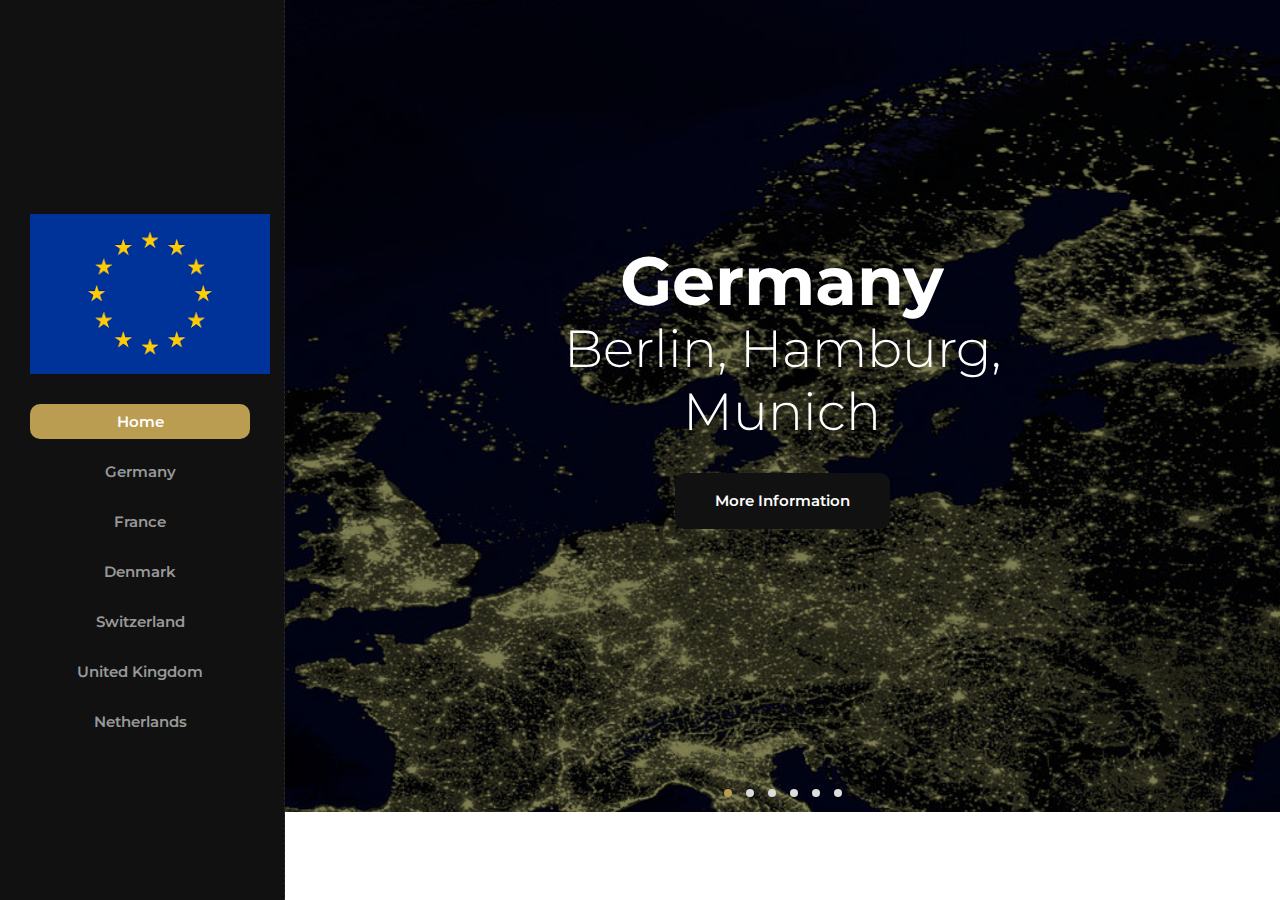
==== commit de3a63cf: "Questionable for week 15" ====
--- a/index.html
+++ b/index.html
@@ -61,7 +61,7 @@
 			<span class="leaf3"></span>
 			<span class="leaf4"></span>
 		  </div>
-		  <span class="loading" data-name="Loading">Home Page Loading</span>
+		  <span class="loading" data-name="Loading">More Home Page Loading</span>
 		</div>
     </div><!-- end loader -->
     <!-- END LOADER -->
@@ -116,9 +116,9 @@
 								<div class="col-md-8 col-md-offset-2 col-sm-12">
 									<div class="big-tagline text-center">
 										<h2><strong>Denmark</strong><br>
-										in New York</h2>
-										<p class="lead">With SMBarber responsive landing page template, you can showcase your next barber shop websites!</p>
-										<a href="#" class="btn btn-light btn-radius btn-brd grd1 effect-1 butn">APPOINTMENT NOW</a>
+										Copeenhagen, Mons Klint, Aarhus</h2>
+										<p class="lead">Great Places, Great People</p>
+										<a href="https://www.google.de/maps/dir//Kopenhagen,+D%C3%A4nemark/@55.6712474,12.5237845,12z/data=!4m8!4m7!1m0!1m5!1m1!1s0x4652533c5c803d23:0x4dd7edde69467b8!2m2!1d12.5683372!2d55.6760968" class="btn btn-light btn-radius btn-brd grd1 effect-1 butn">Travel NOW</a>
 									</div>
 								</div>
 							</div>
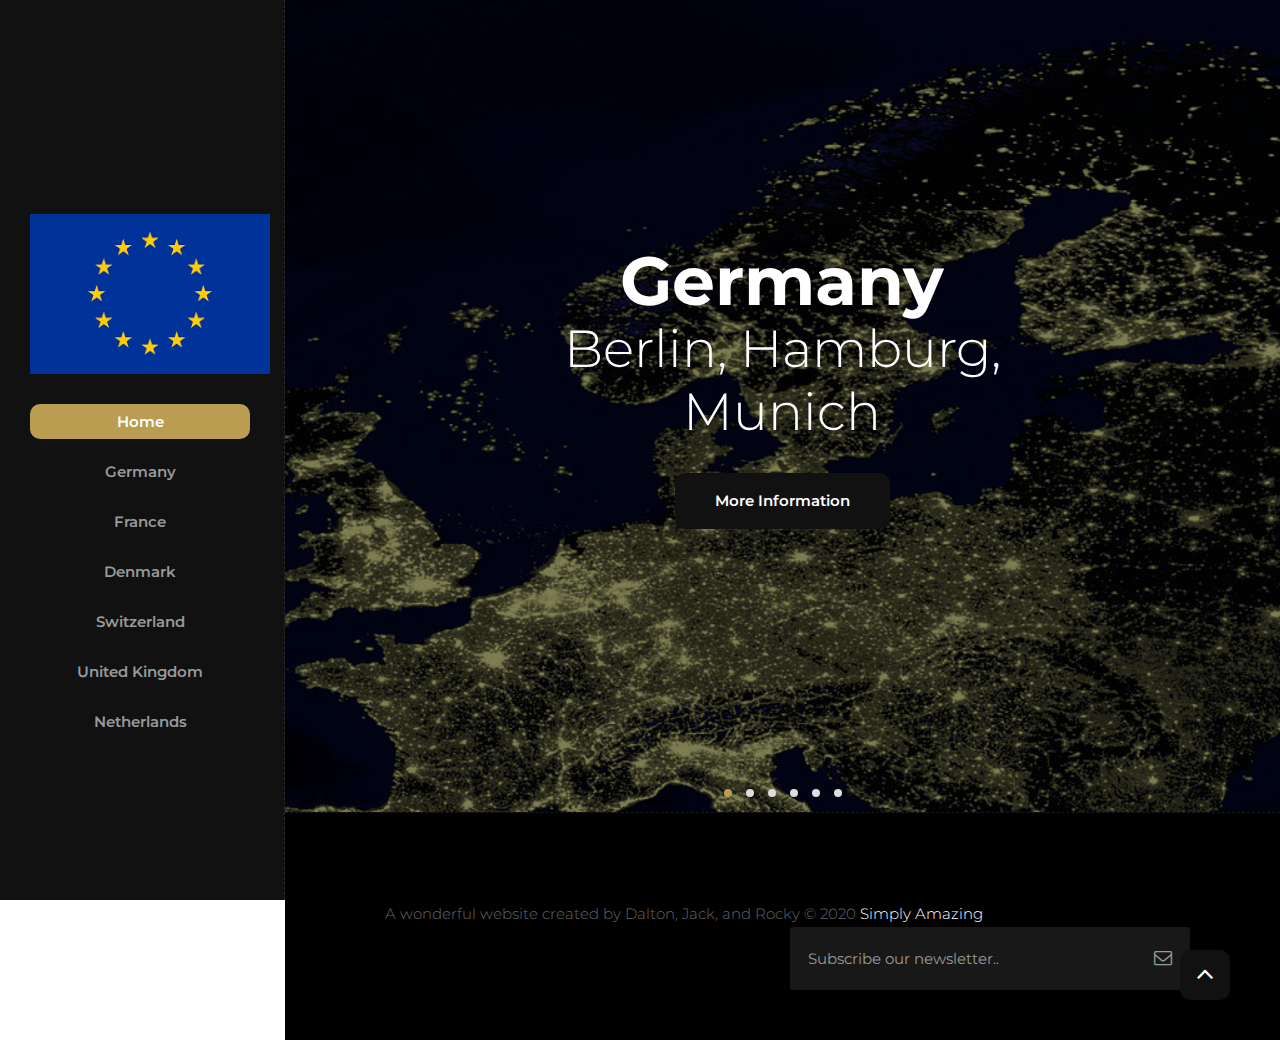
==== commit e9a61134: "Update index.html" ====
--- a/index.html
+++ b/index.html
@@ -159,7 +159,30 @@
             </div><!-- end section -->
 
             
-
+<div class="copyrights">
+                <div class="container-fluid">
+                    <div class="footer-distributed">
+                        <div class="footer-left">
+                            <p class="footer-links">
+                                <a href="#"></a>
+                                <a href="#"></a>
+                                <a href="#"></a>
+                                <a href="#"></a>
+                                <a href="#"></a>
+                                <a href="#"></a>
+                            </p>
+                            <p class="footer-company-name">A wonderful website created by Dalton, Jack, and Rocky &copy; 2020 <a href="#"></a>  <a href="https://html.design/"> Simply Amazing</a></p>
+                        </div>
+
+                        <div class="footer-right">
+                            <form method="get" action="#">
+                                <input placeholder="Subscribe our newsletter.." name="search">
+                                <i class="fa fa-envelope-o"></i>
+                            </form>
+                        </div>
+                    </div>
+                </div><!-- end container -->
+            </div><!-- end copyrights -->
            
         </div>
     </div><!-- end wrapper -->
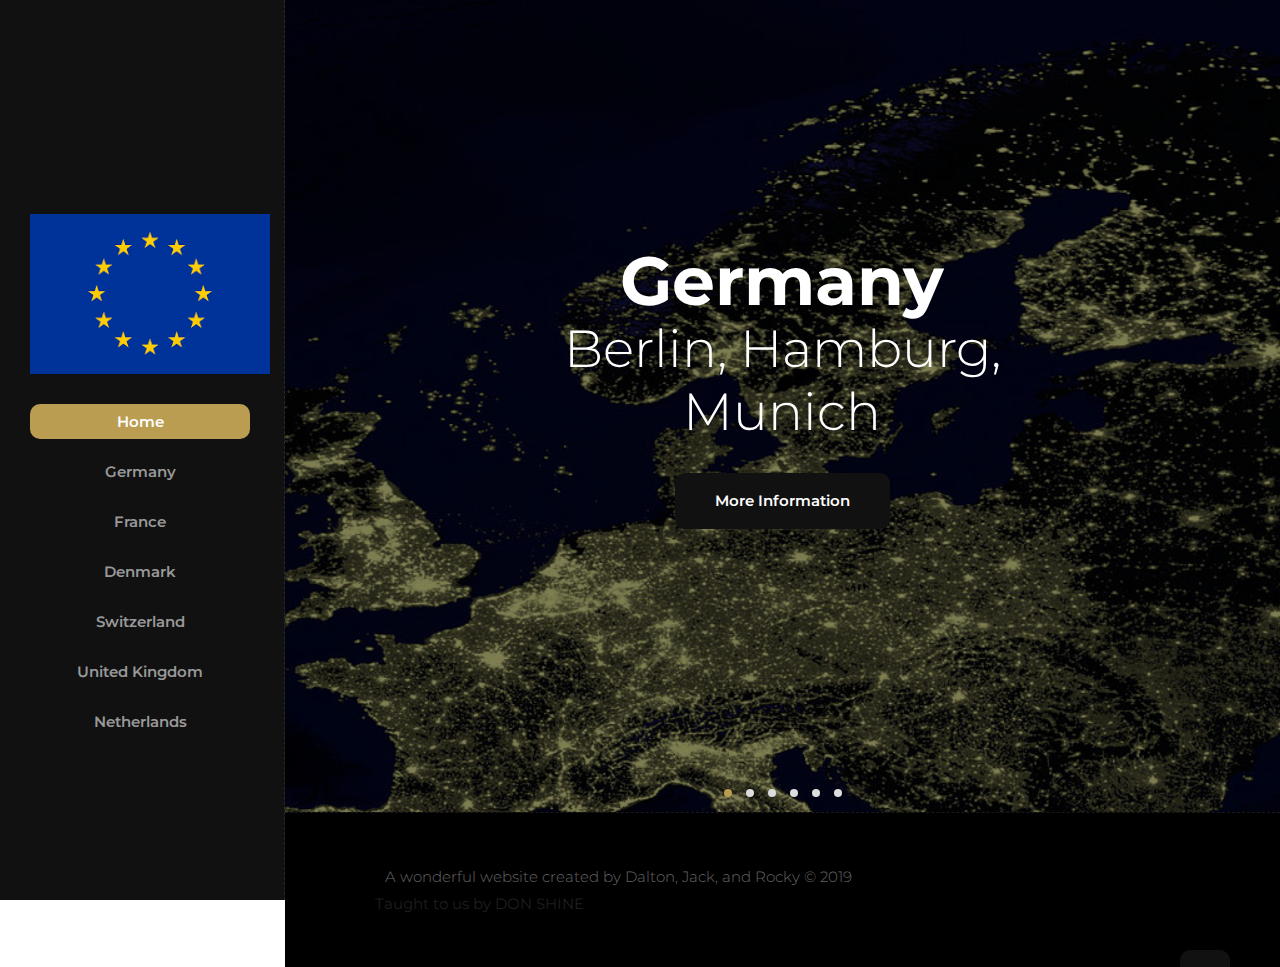
==== commit 1d810cf2: "netherlands page updtes" ====
--- a/index.html
+++ b/index.html
@@ -15,8 +15,8 @@
     <meta name="author" content="">
 
     <!-- Site Icons -->
-    <link rel="shortcut icon" href="images/favicon.ico" type="image/x-icon" />
-    <link rel="apple-touch-icon" href="images/apple-touch-icon.png">
+    <link rel="shortcut icon" href="europeanunion.jpg" type="image/x-icon" />
+    <link rel="apple-touch-icon" href="europeanunion.jpg">
 
     <!-- Bootstrap CSS -->
     <link rel="stylesheet" href="css/bootstrap.min.css">
@@ -76,12 +76,12 @@
 				</div>
 				<ul class="sidebar-nav">
 					<li><a class="active" href="index.html">Home</a></li>
-                    <li><a href="about.html">Germany</a></li>
-                    <li><a href="services.html">France</a></li>
-                    <li><a href="barbers.html">Denmark</a></li>
-                    <li><a href="appointment.html">Switzerland</a></li>
-                    <li><a href="contact.html">United Kingdom</a></li>
-                    <li><a  href="contact copy.html">Netherlands</a></li>
+                    <li><a href="Germany.html">Germany</a></li>
+                    <li><a href="France.html">France</a></li>
+                    <li><a href="Denmark.html">Denmark</a></li>
+                    <li><a href="Switzer.html">Switzerland</a></li>
+                    <li><a href="uk.html">United Kingdom</a></li>
+                    <li><a  href="Netherlands.html">Netherlands</a></li>
 
 				</ul>
 			</div>
@@ -100,7 +100,7 @@
 								<div class="col-md-8 col-md-offset-2 col-sm-12">
 									<div class="big-tagline text-center">
 										<h2><strong>Germany</strong><br>Berlin, Hamburg, Munich</h2>
-										<a href="about.html" class="btn btn-light btn-radius btn-brd grd1 effect-1 butn">More Information</a>
+										<a href="Germany.html" class="btn btn-light btn-radius btn-brd grd1 effect-1 butn">More Information</a>
 									</div>
 								</div>
 							</div>
@@ -108,7 +108,7 @@
 								<div class="col-md-8 col-md-offset-2 col-sm-12">
 									<div class="big-tagline text-center">
 										<h2><strong>France</strong><br>Paris, Normandy</h2>
-										<a href="services.html" class="btn btn-light btn-radius btn-brd grd1 effect-1 butn">More Information</a>
+										<a href="France.html" class="btn btn-light btn-radius btn-brd grd1 effect-1 butn">More Information</a>
 									</div>
 								</div>
 							</div>
@@ -116,9 +116,9 @@
 								<div class="col-md-8 col-md-offset-2 col-sm-12">
 									<div class="big-tagline text-center">
 										<h2><strong>Denmark</strong><br>
-										Copeenhagen, Mons Klint, Aarhus</h2>
+										Copenhagen, Mons Klint, Aarhus</h2>
 										<p class="lead">Great Places, Great People</p>
-										<a href="https://www.google.de/maps/dir//Kopenhagen,+D%C3%A4nemark/@55.6712474,12.5237845,12z/data=!4m8!4m7!1m0!1m5!1m1!1s0x4652533c5c803d23:0x4dd7edde69467b8!2m2!1d12.5683372!2d55.6760968" class="btn btn-light btn-radius btn-brd grd1 effect-1 butn">Travel NOW</a>
+										<a href="Denmark.html" class="btn btn-light btn-radius btn-brd grd1 effect-1 butn">Travel NOW</a>
 									</div>
 								</div>
 							</div>
@@ -128,7 +128,7 @@
                                         <h2><strong>Switzerland</strong><br>
                                         in New York</h2>
                                         <p class="lead">With SMBarber responsive landing page template, you can showcase your next barber shop websites!</p>
-                                        <a href="#" class="btn btn-light btn-radius btn-brd grd1 effect-1 butn">APPOINTMENT NOW</a>
+                                        <a href="Switzer.html" class="btn btn-light btn-radius btn-brd grd1 effect-1 butn">APPOINTMENT NOW</a>
                                     </div>
                                 </div>
                             </div>
@@ -136,9 +136,9 @@
                                 <div class="col-md-8 col-md-offset-2 col-sm-12">
                                     <div class="big-tagline text-center">
                                         <h2><strong>United Kingdom</strong><br>
-                                        in New York</h2>
-                                        <p class="lead">With SMBarber responsive landing page template, you can showcase your next barber shop websites!</p>
-                                        <a href="#" class="btn btn-light btn-radius btn-brd grd1 effect-1 butn">APPOINTMENT NOW</a>
+                                        London, Liverpool, York</h2>
+                                        <p class="lead">Great Britain with Great Cities</p>
+                                        <a href="uk.html" class="btn btn-light btn-radius btn-brd grd1 effect-1 butn">More information</a>
                                     </div>
                                 </div>
                             </div>
@@ -146,9 +146,9 @@
                                 <div class="col-md-8 col-md-offset-2 col-sm-12">
                                     <div class="big-tagline text-center">
                                         <h2><strong>Netherlands</strong><br>
-                                        in New York</h2>
-                                        <p class="lead">With SMBarber responsive landing page template, you can showcase your next barber shop websites!</p>
-                                        <a href="#" class="btn btn-light btn-radius btn-brd grd1 effect-1 butn">APPOINTMENT NOW</a>
+                                        Amsterdamn</h2>
+                                        <p class="lead">We are not only known for Amsterdamn check out our sister cities</p>
+                                        <a href="Netherlands.html" class="btn btn-light btn-radius btn-brd grd1 effect-1 butn">More information</a>
                                     </div>
                                 </div>
                             </div>
@@ -163,23 +163,12 @@
                 <div class="container-fluid">
                     <div class="footer-distributed">
                         <div class="footer-left">
-                            <p class="footer-links">
-                                <a href="#"></a>
-                                <a href="#"></a>
-                                <a href="#"></a>
-                                <a href="#"></a>
-                                <a href="#"></a>
-                                <a href="#"></a>
-                            </p>
-                            <p class="footer-company-name">A wonderful website created by Dalton, Jack, and Rocky &copy; 2020 <a href="#"></a>  <a href="https://html.design/"> Simply Amazing</a></p>
+                          
+                            <p class="footer-company-name">A wonderful website created by Dalton, Jack, and Rocky &copy; 2019 </p>
+                            <a> Taught to us by DON SHINE</a>
                         </div>
 
-                        <div class="footer-right">
-                            <form method="get" action="#">
-                                <input placeholder="Subscribe our newsletter.." name="search">
-                                <i class="fa fa-envelope-o"></i>
-                            </form>
-                        </div>
+                    
                     </div>
                 </div><!-- end container -->
             </div><!-- end copyrights -->
